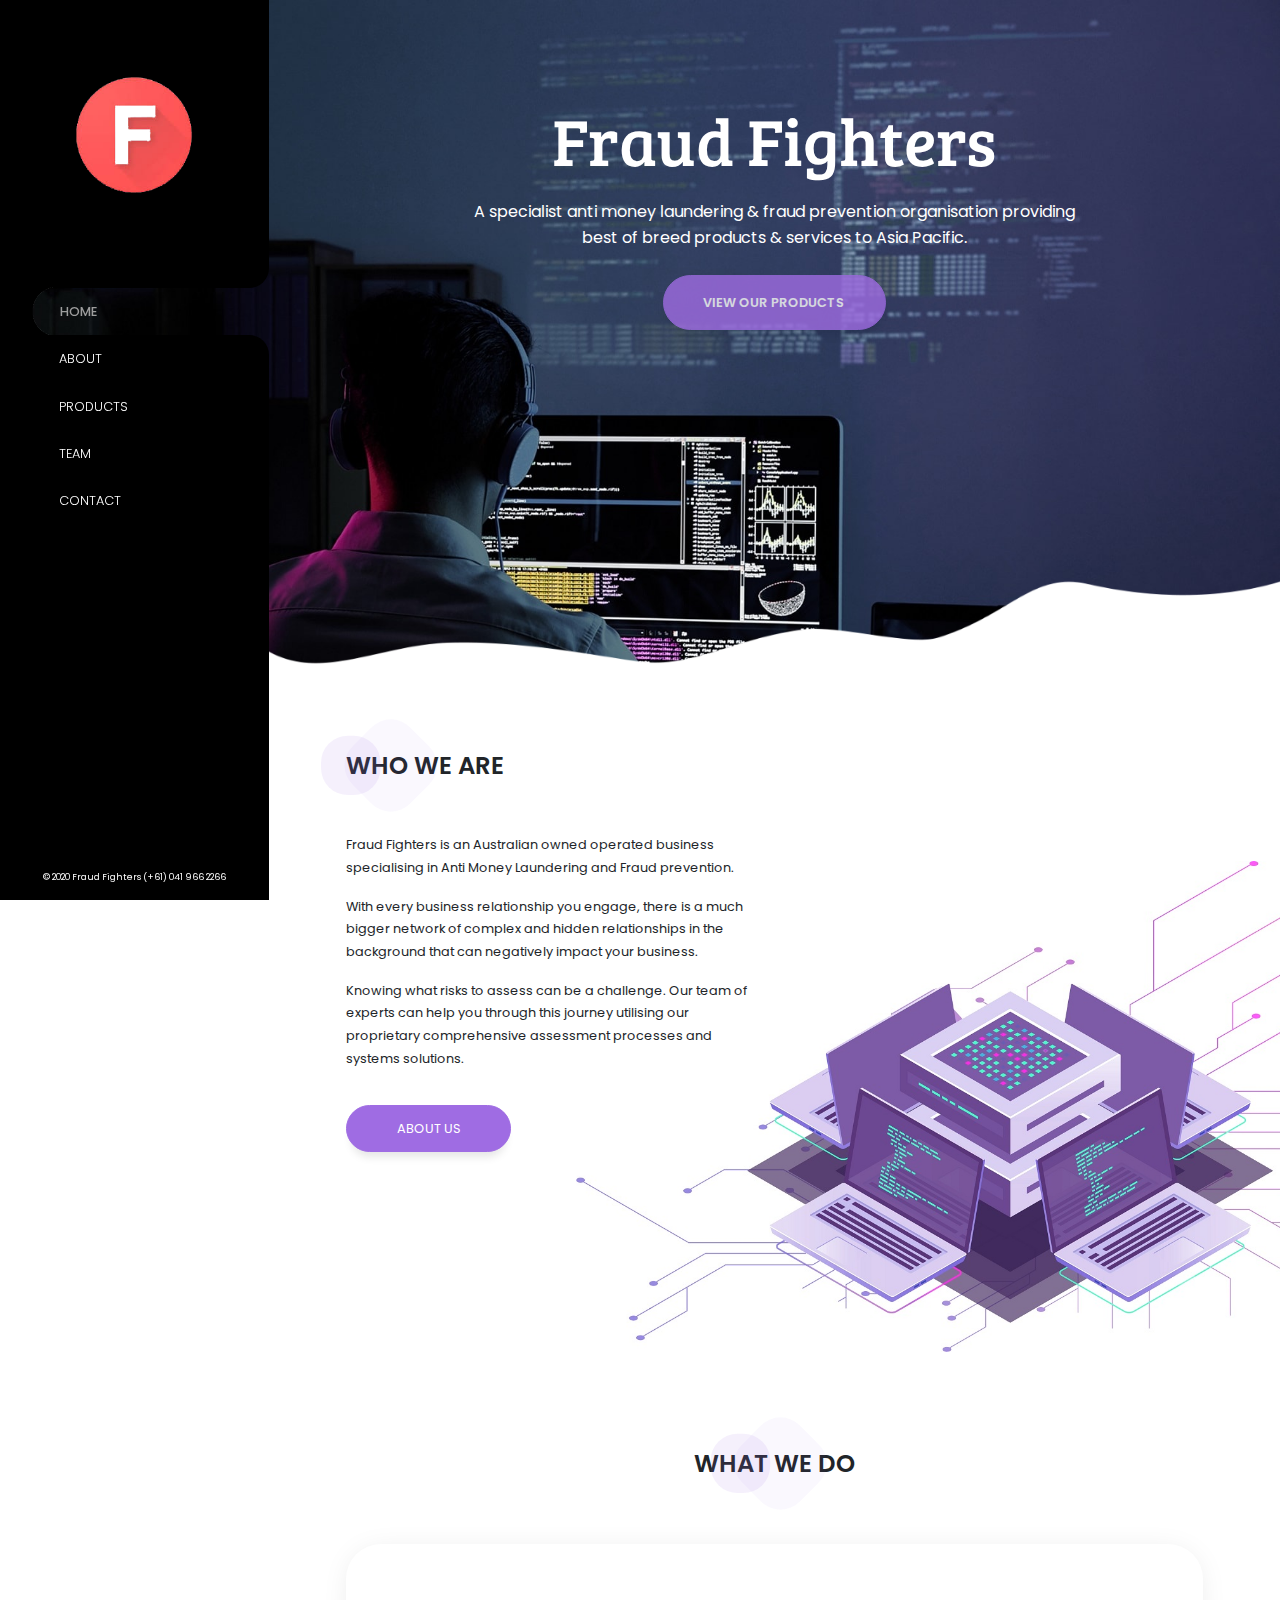
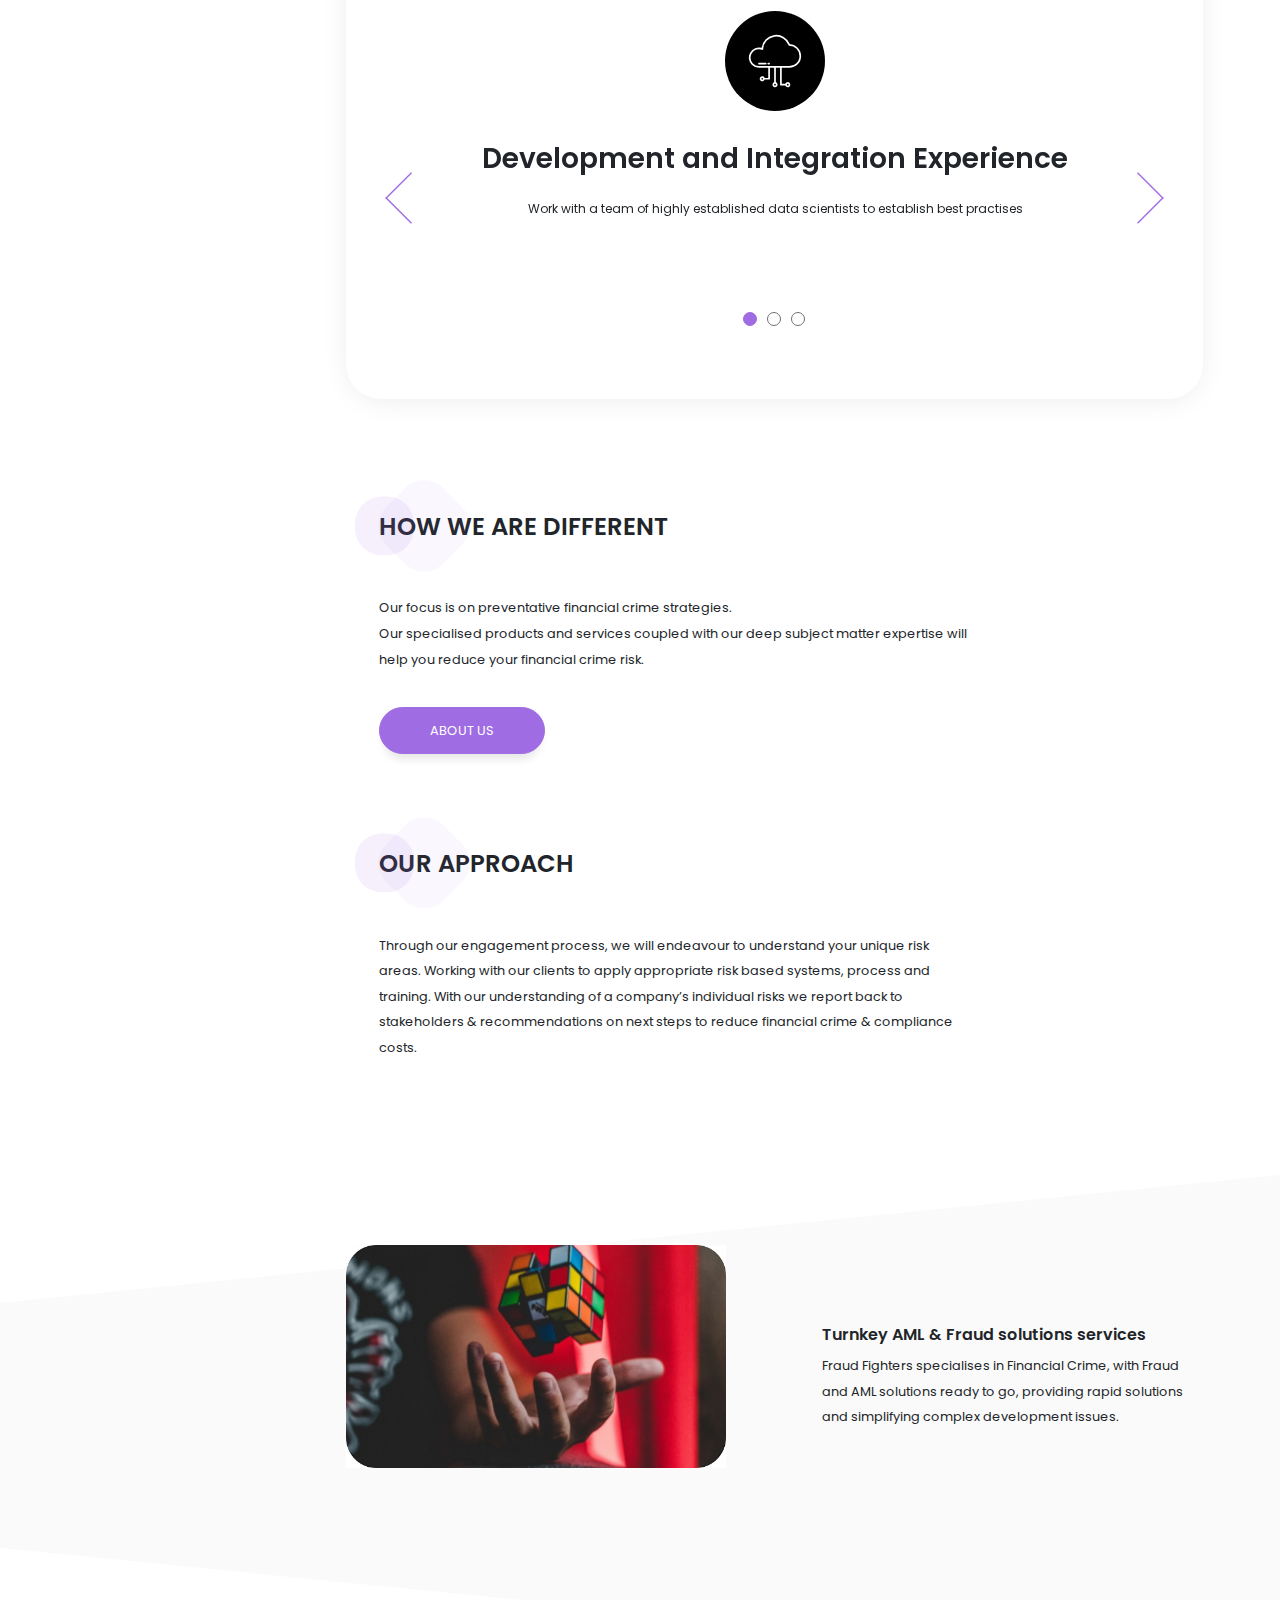
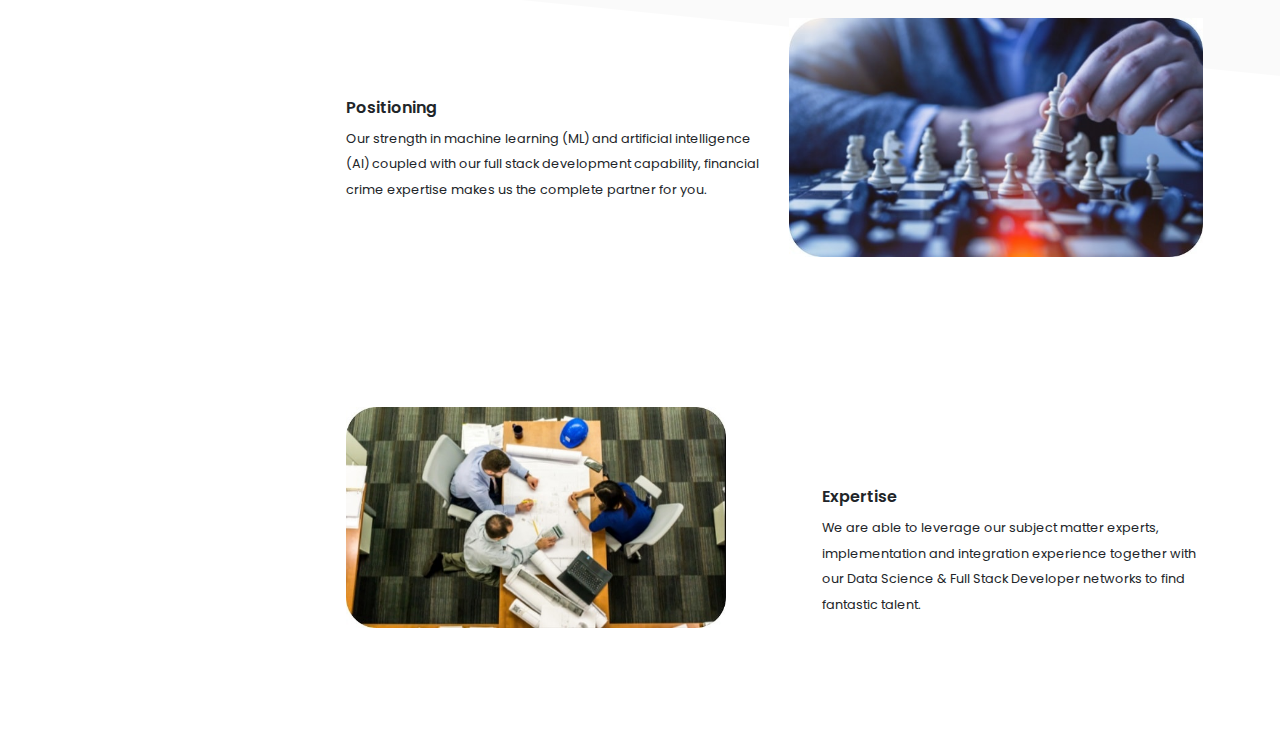
==== index.html @ a53967b6 "first commit" ====
<!DOCTYPE html>
<html lang="en">
  <head>
    <meta charset="UTF-8" />
    <meta name="viewport" content="width=device-width, initial-scale=1.0" />
    <meta http-equiv="X-UA-Compatible" content="ie=edge" />
    <title>
      Fraud Fighters | A specialist anti money laundering & fraud prevention
      organisation
    </title>
    <link
      rel="apple-touch-icon"
      sizes="57x57"
      href="assets/apple-icon-57x57.png"
    />
    <link
      rel="apple-touch-icon"
      sizes="60x60"
      href="assets/apple-icon-60x60.png"
    />
    <link
      rel="apple-touch-icon"
      sizes="72x72"
      href="assets/apple-icon-72x72.png"
    />
    <link
      rel="apple-touch-icon"
      sizes="76x76"
      href="assets/apple-icon-76x76.png"
    />
    <link
      rel="apple-touch-icon"
      sizes="114x114"
      href="assets/apple-icon-114x114.png"
    />
    <link
      rel="apple-touch-icon"
      sizes="120x120"
      href="assets/apple-icon-120x120.png"
    />
    <link
      rel="apple-touch-icon"
      sizes="144x144"
      href="assets/apple-icon-144x144.png"
    />
    <link
      rel="apple-touch-icon"
      sizes="152x152"
      href="assets/apple-icon-152x152.png"
    />
    <link
      rel="apple-touch-icon"
      sizes="180x180"
      href="assets/apple-icon-180x180.png"
    />
    <link
      rel="icon"
      type="image/png"
      sizes="192x192"
      href="assets/android-icon-192x192.png"
    />
    <link
      rel="icon"
      type="image/png"
      sizes="32x32"
      href="assets/favicon-32x32.png"
    />
    <link
      rel="icon"
      type="image/png"
      sizes="96x96"
      href="assets/favicon-96x96.png"
    />
    <link
      rel="icon"
      type="image/png"
      sizes="16x16"
      href="assets/favicon-16x16.png"
    />
    <link rel="manifest" href="assets/manifest.json" />
    <meta name="msapplication-TileColor" content="#000000" />
    <meta name="msapplication-TileImage" content="/ms-icon-144x144.png" />
    <meta name="theme-color" content="#000000" />
    <link rel="stylesheet" href="css/bootstrap.min.css" />
    <link rel="stylesheet" href="owl/assets/owl.carousel.min.css" />
    <link rel="stylesheet" href="css/main.css" />
  </head>
  <body class="home-page-body">
    <aside>
      <div class="sidebar">
        <button class="burger">
          <img src="assets/menu.svg" alt="" />
        </button>
        <div class="logo">
          <a href="/">
            <img src="assets/fraudfighters.png" alt="" />
          </a>
        </div>
        <div class="clearfix"></div>
        <nav>
          <ul>
            <li class="active"><a href="index.html">Home</a></li>
            <li class="after"><a href="about.html">About</a></li>
            <li><a href="products.html">Products</a></li>
            <li><a href="team.html">Team</a></li>
            <li><a href="contact.html">Contact</a></li>
          </ul>
        </nav>
        <div class="copyright">
          <p>© 2020 Fraud Fighters (+61) 041 966 2266</p>
        </div>
      </div>
    </aside>
    <section class="main">
      <section class="home-section1 bottom-background">
        <div class="path-container">
          <h1 class="title">Fraud Fighters</h1>
          <p class="description">
            A specialist anti money laundering & fraud prevention organisation
            providing <br />
            best of breed products & services to Asia Pacific.
          </p>
          <a href="products.html" class="btn btn-primary">view our products</a>
        </div>
      </section>

      <section class="home-section2">
        <div class="path-container">
          <div class="row">
            <div class="col-md-6">
              <h3 class="title-type1 title-type1-left">Who We Are</h3>
              <div class="content">
                <p>
                  Fraud Fighters is an Australian owned operated business
                  specialising in Anti Money Laundering and Fraud prevention.
                </p>
                <p>
                  With every business relationship you engage, there is a much
                   bigger network of complex and hidden relationships in the
                   background that can negatively impact your business.
                </p>
                <p>
                  Knowing what risks to assess can be a challenge.  Our team
                   of experts can help you through this journey utilising our
                    proprietary comprehensive assessment processes and systems
                     solutions.
                </p>

              </div>
              <a href="about.html" class="btn btn-primary">About Us</a>
            </div>
          </div>
          <img src="assets/Image 1@2x.jpg" class="section-image" alt="" />
        </div>
      </section>

      <section class="home-section3">
        <div class="path-container">
          <h3 class="title-type1 title-type1-center">What we do</h3>
          <div class="content">
            <div class="owl-carousel">
              <div>
                <div class="item-img">
                  <img src="assets/cloud-computing.svg" alt="" />
                </div>
                <h5 class="item-title">
                  Development and Integration Experience
                </h5>
                <p class="item-desc">
                  Work with a team of highly established data scientists to
                  establish best practises
                </p>
              </div>
              <div>
                <div class="item-img">
                  <img src="assets/Consult-Talk.svg" alt="" />
                </div>
                <h5 class="item-title">Work with Experts</h5>
                <p class="item-desc">
                  We build reusable solutions with our modular development
                  approach
                </p>
              </div>
              <div>
                <div class="item-img">
                  <img src="assets/setup.svg" alt="" />
                </div>
                <h5 class="item-title">Managed Services</h5>
                <p class="item-desc">
                  We deliver financial crime systems with evolving Artificial
                  Intelligence endpoints and maintain our Machine Learning
                  solutions
                </p>
              </div>
            </div>
          </div>
        </div>
      </section>

      <section class="home-section4">
        <div class="path-container">
          <h3 class="title-type1">how we are different</h3>
          <div class="content col-md-9 px-0">
            <p class="mb-0">
              Our focus is on preventative financial crime strategies.
            </p>

            <p>
              Our specialised products and services coupled with our deep
              subject matter expertise will help you reduce your financial crime
              risk.
            </p>
            <a href="about.html" class="btn btn-primary">About Us</a>

            <h3 class="title-type1 mt-5">Our approach</h3>

            <p>
              Through our engagement process, we will endeavour to understand
              your unique risk areas. Working with our clients to apply
              appropriate risk based systems, process and training. With our
              understanding of a company’s individual risks we report back to
              stakeholders & recommendations on next steps to reduce financial
              crime & compliance costs.
            </p>
          </div>
        </div>
      </section>

      <section class="home-section5">
        <div class="item item-bg-gray-light">
          <svg
            class="top"
            xmlns="http://www.w3.org/2000/svg"
            viewBox="0 0 100 100"
            preserveAspectRatio="none"
          >
            <polygon fill="white" points="0,100 100,0 -100,-100"></polygon>
          </svg>
          <div class="path-container">
            <div class="row mx-lg-n5">
              <div class="col-sm-6 px-lg-5">
                <img class="item-img" src="assets/Image 2@2x.jpg" alt="" />
              </div>
              <div class="col-sm-6 px-lg-5">
                <h4 class="item-title">
                  Turnkey AML & Fraud solutions services
                </h4>
                <div class="item-desc">
                  <p>
                    Fraud Fighters specialises in Financial Crime, with Fraud and
                    AML solutions ready to go, providing rapid solutions and
                    simplifying complex development issues.
                  </p>
                </div>
              </div>
            </div>
          </div>
        </div>
        <div class="item">
          <svg
            class="top"
            xmlns="http://www.w3.org/2000/svg"
            viewBox="0 0 100 100"
            preserveAspectRatio="none"
          >
            <polygon
              fill="000000"
              fill-opacity="0.02"
              points="0,0 100,0 100,100"
            ></polygon>
          </svg>
          <div class="path-container">
            <div class="row">
              <div class="col-sm-6">
                <h4 class="item-title">Positioning</h4>
                <div class="item-desc">
                  <p>
                    Our strength in machine learning (ML) and artificial
                    intelligence (AI) coupled with our full stack development
                    capability, financial crime expertise makes us the complete
                    partner for you.
                  </p>
                </div>
              </div>
              <div class="col-sm-6">
                <img class="item-img" src="assets/Image 3@2x.jpg" alt="" />
              </div>
            </div>
          </div>
        </div>
        <div class="item">
          <div class="path-container">
            <div class="row mx-lg-n5">
              <div class="col-sm-6 px-lg-5">
                <img class="item-img" src="assets/Image 4@2x.jpg" alt="" />
              </div>
              <div class="col-sm-6 px-lg-5">
                <h4 class="item-title">Expertise</h4>
                <div class="item-desc">
                  <p>
                    We are able to leverage our subject matter experts,
                    implementation and integration experience together with our
                    Data Science & Full Stack Developer networks to find
                    fantastic talent.
                  </p>
                </div>
              </div>
            </div>
          </div>
        </div>
      </section>
    </section>

    <script src="js/jquery-3.4.1.min.js"></script>
    <script src="js/bootstrap.min.js"></script>
    <script src="owl/owl.carousel.min.js"></script>
    <script src="js/main.js"></script>
    <script>
      $(document).ready(function() {
        $(".owl-carousel").owlCarousel({
          loop: true,
          margin: 10,
          responsiveClass: true,
          items: 1,
          nav: true,
          dots: true
        });
      });
    </script>
  </body>
</html>
---- css/main.css ----
@import url("https://fonts.googleapis.com/css?family=Bree+Serif|Poppins:300,400,500,600,700&display=swap");
.btn {
  padding: 0.75rem 2.2rem;
  font-size: 1rem;
  line-height: 1.5;
  border-radius: 100rem;
  text-transform: uppercase;
  -webkit-box-shadow: 0 10px 8px -5px rgba(0, 0, 0, 0.1);
          box-shadow: 0 10px 8px -5px rgba(0, 0, 0, 0.1);
}

.btn-primary {
  color: #fff;
  background-color: #9F6CE3;
  border-color: #9F6CE3;
  font-weight: 600;
}

.btn-primary:hover {
  color: #fff;
  background-color: #8745E0;
  border-color: #8745E0;
}

.btn-primary.focus, .btn-primary:focus {
  color: #fff;
  background-color: #8745E0;
  border-color: #8745E0;
  -webkit-box-shadow: 0 0 0 0.2rem rgba(182, 144, 231, 0.5);
          box-shadow: 0 0 0 0.2rem rgba(182, 144, 231, 0.5);
}

.btn-primary:not(:disabled):not(.disabled).active, .btn-primary:not(:disabled):not(.disabled):active, .show > .btn-primary.dropdown-toggle {
  color: #fff;
  background-color: #8745E0;
  border-color: #8745E0;
}

.btn-primary:not(:disabled):not(.disabled).active:focus, .btn-primary:not(:disabled):not(.disabled):active:focus, .show > .btn-primary.dropdown-toggle:focus {
  -webkit-box-shadow: 0 0 0 0.2rem rgba(182, 144, 231, 0.5);
          box-shadow: 0 0 0 0.2rem rgba(182, 144, 231, 0.5);
}

.owl-carousel .owl-dots {
  width: 100%;
  text-align: center;
}

.owl-carousel .owl-dots .owl-dot {
  border: 1px solid #707070;
  border-radius: 100px;
  width: 14px;
  height: 14px;
  margin: 5px;
}

.owl-carousel .owl-dots .owl-dot.active {
  border-color: #9F6CE3;
  background: #9F6CE3;
}

.owl-carousel .owl-nav .owl-prev span,
.owl-carousel .owl-nav .owl-next span {
  font-size: 0px !important;
  position: absolute;
  top: 50%;
  -webkit-transform: translateY(-50%);
          transform: translateY(-50%);
  border: solid #9F6CE3;
  border-width: 0 2px 2px 0;
  display: inline-block;
  padding: 25px;
}

.owl-carousel .owl-nav .owl-prev span {
  left: 0;
  transform: rotate(135deg);
  -webkit-transform: rotate(135deg);
}

.owl-carousel .owl-nav .owl-next span {
  right: 0;
  transform: rotate(-45deg);
  -webkit-transform: rotate(-45deg);
}

body {
  font-family: "Poppins", sans-serif;
}

.sidebar {
  overflow: hidden;
  width: 404px;
  position: fixed;
  left: 0;
  top: 0;
  bottom: 0;
  height: 100%;
  z-index: 555555555;
}

.sidebar .burger {
  display: none;
}

.sidebar .logo {
  position: relative;
}

.sidebar .logo:before {
  content: " ";
  background: #000;
  position: absolute;
  left: 0;
  right: 0;
  top: -8.5vh;
  bottom: -10vh;
  z-index: -1;
}

.sidebar .logo a {
  width: 14vh;
  margin: 8vh auto 10vh;
  display: block;
}

.sidebar .logo a img {
  width: 100%;
  height: auto;
}

.sidebar nav {
  position: relative;
}

.sidebar nav:after {
  content: " ";
  background: #000;
  left: 0;
  right: 0;
  position: absolute;
  bottom: -50vh;
  height: 50vh;
}

.sidebar nav ul {
  list-style: none;
  margin: 0;
  padding: 0;
}

.sidebar nav ul li {
  position: relative;
  background: #000;
}

.sidebar nav ul li.active {
  background: transparent;
  right: -1px;
}

.sidebar nav ul li.active:before {
  content: " ";
  background: url(../assets/Untitled-1@2x.png) no-repeat;
  position: absolute;
  left: -2px;
  top: -1px;
  bottom: -1px;
  width: 20%;
  background-size: cover;
}

.sidebar nav ul li.active a {
  color: #000;
  font-weight: 500;
  font-weight: 500;
}

.sidebar nav ul li.active a:before {
  position: absolute;
  right: -20px;
  top: -30px;
  width: 50px;
  height: 50px;
  background: transparent;
  border-bottom-right-radius: 40px;
  border-bottom: 20px solid white;
  border-right: 21px solid white;
}

.sidebar nav ul li.active a:after {
  position: absolute;
  right: -20px;
  bottom: -30px;
  width: 50px;
  height: 50px;
  background: transparent;
  border-top-right-radius: 40px;
  border-top: 20px solid white;
  border-right: 21px solid white;
}

.sidebar nav ul li a {
  color: #fff;
  font-size: 20px;
  font-weight: 300;
  text-transform: uppercase;
  padding: 22px 0;
  display: block;
  text-decoration: none !important;
  padding-left: 90px;
}

.sidebar .copyright {
  font-size: 14px;
  color: #fff;
  text-align: center;
  position: absolute;
  left: 0;
  right: 0;
  bottom: 0;
  padding: 0px 20px;
}

.main {
  width: 100%;
  padding-left: 404px;
  float: right;
}

.home-page-body .path-container {
  padding-left: 519px;
}

.path-container {
  width: 100%;
  padding: 0 115px;
}

.bottom-background {
  position: relative;
}

.bottom-background:after {
  position: absolute;
  bottom: -1px;
  left: 0;
  width: 100%;
  height: 13vw;
  background: url("../assets/bottom-background.png") no-repeat top center;
  background-size: cover;
  content: " ";
}

.title-type1 {
  padding: 70px 0 70px 0;
  font-size: 38px;
  font-weight: 600 !important;
  text-transform: uppercase;
  font-weight: normal;
  position: relative;
}

.title-type1:before {
  position: absolute;
  left: -38px;
  top: 0;
  background: url("../assets/Group 495.svg") left center no-repeat;
  background-size: contain;
  height: 100%;
  width: 190px;
  content: " ";
}

.title-type1.title-type1-center {
  text-align: center;
}

.title-type1.title-type1-center:before {
  left: 50%;
  -webkit-transform: translateX(-50%);
          transform: translateX(-50%);
}

.home-section1 {
  padding-top: 100px;
  text-align: center;
  color: #fff;
  background: url("../assets/Image 7@2x.jpg") no-repeat;
  background-size: cover;
  height: 55vw;
}

.home-section1:after {
  bottom: -1px;
}

.home-section1 .title {
  font-size: 110px;
  font-weight: normal;
  font-family: "Bree Serif", serif;
  margin-bottom: 30px;
}

.home-section1 .description {
  font-size: 24px;
  line-height: 40px;
  margin-bottom: 25px;
}

.home-section1 .btn {
  padding: 25px 60px;
  font-size: 20px;
  opacity: 0.8;
}

.home-section2 {
  position: relative;
  padding-bottom: 300px;
}

.home-section2 .section-image {
  position: absolute;
  bottom: 0;
  right: 0;
  max-width: 55%;
  z-index: -1;
}

.home-section2 .content {
  font-size: 20px;
  line-height: 34px;
}

.home-section2 .btn-primary {
  font-size: 20px;
  padding: 20px 75px;
  font-weight: normal;
  margin-top: 30px;
}

.home-section3 {
  padding-top: 50px;
}

.home-section3 .title-type1 {
  margin-bottom: 20px;
}

.home-section3 .content {
  background: #fff;
  padding: 100px 60px;
  -webkit-box-shadow: 0 3px 30px -6px rgba(0, 0, 0, 0.1);
          box-shadow: 0 3px 30px -6px rgba(0, 0, 0, 0.1);
  border-radius: 35px;
}

.home-section3 .content .owl-carousel {
  padding: 0 130px;
}

.home-section3 .content .owl-carousel .owl-item {
  text-align: center;
}

.home-section3 .content .owl-carousel .owl-item .item-img {
  width: 150px;
  height: 150px;
  background: #000;
  padding: 35px;
  border-radius: 300px;
  display: inline-block;
  margin-bottom: 40px;
}

.home-section3 .content .owl-carousel .owl-item .item-img img {
  max-width: 100%;
}

.home-section3 .content .owl-carousel .owl-item .item-title {
  font-weight: normal;
  font-size: 28px;
  margin-bottom: 20px;
  font-weight: 600;
}

.home-section3 .content .owl-carousel .owl-item .item-desc {
  font-size: 18px;
  line-height: 38px;
}

.home-section3 .content .owl-carousel .owl-dots {
  margin-top: 20px;
}

.home-section4 {
  padding: 100px 0 50px;
}

.home-section4 .btn-primary {
  font-size: 20px;
  padding: 20px 75px;
  font-weight: normal;
  margin-top: 30px;
}

.home-section4 .content p {
  font-size: 20px;
  line-height: 38px;
}

.home-section5 {
  padding: 100px 0;
}

.home-section5 .item {
  padding: 150px 0 0;
  position: relative;
}

.home-section5 .item .item-img {
  max-width: 100%;
  top: -80px;
  position: relative;
}

.home-section5 .item .item-title {
  margin-bottom: 15px;
  font-size: 24px;
  font-weight: 600;
}

.home-section5 .item .item-desc {
  font-size: 20px;
  line-height: 37px;
}

.home-section5 .item.item-bg-gray-light {
  background: rgba(0, 0, 0, 0.02);
}

.home-section5 .item svg.top {
  position: absolute;
  top: 0;
  width: 100%;
  height: 10vw;
  /* set height to pixels if you want angle to change with screen width */
}

.main.products-page {
  background: #f5f5f5;
  min-height: 100vh;
  padding-top: 70px;
  padding-bottom: 70px;
}

.main.products-page h1 {
  font-size: 80px;
  font-weight: bold;
  text-transform: uppercase;
  margin-bottom: 30px;
}

.main.products-page .products-desc {
  font-size: 20px;
}

.main.products-page .products-list {
  margin-top: 50px;
}

.main.products-page .products-list .product-list-item {
  margin-bottom: 30px;
  padding: 70px 30px 50px;
  background: #fff;
  border-radius: 20px;
  -webkit-box-shadow: 0px 71px 67px rgba(159, 108, 227, 0.04);
          box-shadow: 0px 71px 67px rgba(159, 108, 227, 0.04);
}

.main.products-page .products-list .product-list-item img {
  height: 140px;
  width: auto;
}

.main.products-page .products-list .product-list-item h3 {
  margin-top: 80px;
  font-size: 26px;
  font-weight: bold;
  margin-bottom: 30px;
}

.main.products-page .products-list .product-list-item p {
  font-size: 16px;
  margin-bottom: 0;
}

.main.products-page .products-list .product-list-item .product-link {
  text-decoration: none !important;
  /* Permalink - use to edit and share this gradient: https://colorzilla.com/gradient-editor/#9f6ce3+0,b28be6+100 */
  background: #9f6ce3;
  /* Old browsers */
  /* FF3.6-15 */
  /* Chrome10-25,Safari5.1-6 */
  background: linear-gradient(45deg, #9f6ce3 0%, #b28be6 100%);
  /* W3C, IE10+, FF16+, Chrome26+, Opera12+, Safari7+ */
  filter: progid:DXImageTransform.Microsoft.gradient( startColorstr='#9f6ce3', endColorstr='#b28be6',GradientType=1 );
  /* IE6-9 fallback on horizontal gradient */
  border-radius: 50px;
  color: #fff;
  padding: 20px;
  width: 100%;
  display: block;
  -webkit-box-shadow: 0px 13px 40px rgba(0, 0, 0, 0.25);
          box-shadow: 0px 13px 40px rgba(0, 0, 0, 0.25);
  margin-top: 10px;
  text-transform: uppercase;
  font-size: 17px;
  font-weight: 600;
}

.single-product {
  padding-left: 0;
}

.single-product .path-container {
  padding-left: 519px;
}

.single-product .single-product-hero {
  padding-top: 150px;
  background: url("../assets/20752@2x.jpg") no-repeat;
  background-size: cover;
  min-height: 50vw;
  position: relative;
}

.single-product .single-product-hero:after {
  position: absolute;
  bottom: -1px;
  left: 0;
  width: 100%;
  height: 13vw;
  background: url("../assets/bottom-background.png") no-repeat top center;
  background-size: cover;
  content: " ";
}

.single-product h1 {
  font-size: 45px;
  margin-bottom: 50px;
  font-weight: bold;
}

.single-product h1 span a {
  color: #858585;
  font-weight: 300;
  text-decoration: none;
}

.single-product h1 em {
  font-style: normal;
  color: #9f6ce3;
  font-weight: 500;
}

.single-product .product-desc {
  font-size: 22px;
  line-height: 40px;
}

.single-product .dl-catalog {
  padding: 25px 75px;
  margin-top: 40px;
  font-size: 22px;
  letter-spacing: 1px;
  opacity: 0.8;
}

.single-product .dl-catalog img {
  margin-right: 10px;
}

.product-key-features {
  padding-top: 60px;
  padding-bottom: 40px;
}

.product-key-features .key-item {
  padding-bottom: 45px;
}

.product-key-features .key-item .key-icon {
  margin: 0 auto 15px;
  width: 150px;
  height: 150px;
  border: 1px solid #9f6ce3;
  border-radius: 50%;
  display: -webkit-box;
  display: -ms-flexbox;
  display: flex;
  -webkit-box-align: center;
      -ms-flex-align: center;
          align-items: center;
  -webkit-box-pack: center;
      -ms-flex-pack: center;
          justify-content: center;
}

.product-key-features .key-item .key-icon img {
  height: 70px;
  width: auto;
}

.product-key-features .key-item h4 {
  font-size: 20px;
  font-weight: 500;
  line-height: 30px;
}

.product-key-features .key-item p {
  font-size: 16px;
  font-weight: 300;
}

.achievements {
  background: #000;
  padding: 150px 0;
  color: #fff;
}

.achievements .achievement-item .achievement-img img {
  height: 70px;
  width: auto;
  margin-bottom: 15px;
}

.achievements .achievement-item h3 {
  font-size: 50px;
  font-weight: bold;
}

.achievements .achievement-item h3 span {
  font-size: 30px;
  font-weight: 400;
}

.achievements .achievement-item p {
  font-size: 22px;
  line-height: 30px;
}

.top-features {
  padding-top: 100px;
}

.top-features .top-features-subsec {
  margin-bottom: 100px;
}

.top-features .top-features-subsec .title-type1 {
  text-transform: none !important;
}

.top-features .top-features-subsec h4 {
  font-size: 24px;
  color: #9F6CE3;
  line-height: 35px;
}

.top-features .top-features-subsec .subsec-desc {
  font-size: 20px;
  line-height: 30px;
}

.main.who-we-are-page {
  min-height: 100vh;
  padding-top: 130px;
  padding-bottom: 70px;
  color: #fff;
  /* Permalink - use to edit and share this gradient: https://colorzilla.com/gradient-editor/#7600e6+0,38006e+100 */
  background: #7600e6;
  /* Old browsers */
  /* FF3.6-15 */
  /* Chrome10-25,Safari5.1-6 */
  background: linear-gradient(45deg, #7600e6 0%, #38006e 100%);
  /* W3C, IE10+, FF16+, Chrome26+, Opera12+, Safari7+ */
  filter: progid:DXImageTransform.Microsoft.gradient( startColorstr='#7600e6', endColorstr='#38006e',GradientType=1 );
  /* IE6-9 fallback on horizontal gradient */
}

.main.who-we-are-page h1 {
  font-size: 80px;
  font-weight: bold;
  text-transform: uppercase;
  margin-bottom: 50px;
  color: #fff;
}

.main.who-we-are-page p {
  font-size: 24px;
  line-height: 40px;
  font-weight: 400;
}

.main.who-we-are-page .who-we-are-img {
  position: relative;
  top: -50px;
}

.main.who-we-are-page .team-members {
  margin-bottom: 150px;
}

.main.who-we-are-page .team-members .member {
  height: 100%;
  margin-bottom: 30px;
  border-radius: 20px;
  background: rgba(0, 0, 0, 0.1);
  -webkit-transition: all 300ms;
  transition: all 300ms;
  padding: 30px 10px;
}

.main.who-we-are-page .team-members .member:hover {
  background: rgba(0, 0, 0, 0.2);
  -webkit-transform: scale(1.05);
          transform: scale(1.05);
  -webkit-box-shadow: 0px 20px 50px rgba(255, 255, 255, 0.2);
          box-shadow: 0px 20px 50px rgba(255, 255, 255, 0.2);
}

.main.who-we-are-page .team-members .member .member-avatar {
  width: 100px;
  height: 100px;
  border-radius: 50%;
  overflow: hidden;
  position: relative;
  margin: 20px auto;
}

.main.who-we-are-page .team-members .member .member-avatar img {
  width: 100%;
}

.main.who-we-are-page .team-members .member h3 {
  font-weight: 400;
  font-size: 20px;
}

.main.who-we-are-page .team-members .member h6 {
  font-weight: 300;
  font-size: 14px;
  text-transform: uppercase;
}

.main.contact-page {
  min-height: 100vh;
  padding-top: 130px;
  padding-bottom: 70px;
  color: #fff;
}

.main.contact-page:before {
  content: " ";
  background: url(../assets/592-min.jpg) no-repeat;
  position: fixed;
  right: 0;
  bottom: 0;
  top: 0;
  height: 100%;
  background-size: cover;
  width: 100%;
  z-index: -1;
  background-position: top right;
}

.main.contact-page h1 {
  color: #000;
  font-size: 60px;
  font-weight: bold;
  margin-bottom: 50px;
}

.main.contact-page .form-control {
  padding: 20px 30px;
  height: auto;
  border-radius: 10px;
  font-size: 18px;
}

.main.contact-page .btn-primary {
  padding: 20px 60px;
  font-size: 20px;
  font-weight: 600;
  margin-top: 20px;
}

.about {
  padding-top: 100px;
}

.about h1 {
  font-size: 80px;
  font-weight: bold;
  text-transform: uppercase;
  margin-bottom: 30px;
}

.about .about-desc {
  font-size: 20px;
}

.about .hero-sub-heading {
  font-weight: 600;
  font-size: 30px;
  margin-top: 50px;
}

.about .hero-sub-desc {
  font-size: 22px;
}

.about .hero-img {
  position: relative;
  top: -40px;
}

.about .about-sec2 {
  padding-bottom: 200px;
}

.about .about-sec2 .sec-right-img {
  position: absolute;
  right: 6vw;
  width: 36%;
}

.about .about-sec2 .about-sec2-subsec {
  margin-top: 140px;
}

.about .about-sec2 .about-sec2-subsec p {
  font-size: 20px;
  line-height: 37px;
}

@media (min-width: 768px) and (max-width: 1919px) {
  .sidebar {
    width: 21vw;
  }
  .sidebar nav ul li a {
    font-size: 1vw;
    font-weight: 300;
    padding: 1.1vw 0;
    padding-left: 4.6vw;
  }
  .path-container {
    padding: 0 6vw;
  }
  .home-section1 .title {
    font-size: 5.2vw;
    margin-bottom: 1.5vw;
  }
  .home-section1 .description {
    font-size: 1.25vw;
    line-height: 2vw;
  }
  .home-section1 .btn {
    padding: 1.3vw 3.1vw;
    font-size: 1vw;
  }
  .title-type1:before {
    left: -1.9vw;
    width: 9.9vw;
  }
  .title-type1 {
    padding: 3.64vw 0 3.64vw 0;
    font-size: 1.9vw;
  }
  .home-section2 .content {
    font-size: 1vw;
    line-height: 1.77vw;
  }
  .home-section2 {
    padding-bottom: 15.62vw;
  }
  .home-section2 .btn-primary {
    font-size: 1vw;
    padding: 1vw 3.9vw;
    margin-top: 1.5vw;
  }
  .home-section3 .content .owl-carousel .owl-item .item-img {
    width: 7.81vw;
    height: 7.81vw;
    padding: 1.8vw;
    margin-bottom: 1.9vw;
  }
  .home-section3 .content .owl-carousel {
    padding: 0 6.77vw;
  }
  .home-section3 .content {
    padding: 5.2vw 3.1vw;
  }
  .home-section3 .content .owl-carousel .owl-item .item-desc {
    font-size: 0.94vw;
    line-height: 2vw;
  }
  .home-section4 {
    padding: 5.2vw 2.6vw;
  }
  .home-section4 .content p {
    font-size: 1vw;
    line-height: 2vw;
  }
  .home-section4 .btn-primary {
    font-size: 1vw;
    padding: 1vw 3.9vw;
    margin-top: 1.5vw;
  }
  .home-section5 {
    padding: 2.5vw 0;
  }
  .home-section5 .item .item-title {
    margin-bottom: 0.7vw;
    font-size: 1.25vw;
  }
  .home-section5 .item .item-desc {
    font-size: 1vw;
    line-height: 2vw;
  }
  .sidebar .copyright {
    font-size: 0.7vw;
  }
  .bottom-background:after {
    height: 13.02vw;
  }
  .owl-carousel .owl-nav .owl-next span {
    -webkit-transform: scale(0.7) rotate(-45deg);
            transform: scale(0.7) rotate(-45deg);
  }
  .owl-carousel .owl-nav .owl-prev span {
    -webkit-transform: scale(0.7) rotate(135deg);
            transform: scale(0.7) rotate(135deg);
  }
  .main.products-page {
    min-height: 100vh;
    padding-top: 3.65vw;
    padding-bottom: 3.65vw;
  }
  .main.products-page h1 {
    font-size: 4.16vw;
    margin-bottom: 1.56vw;
  }
  .main.products-page .products-desc {
    font-size: 1vw;
  }
  .main.products-page .products-list {
    margin-top: 2.6vw;
  }
  .main.products-page .products-list .product-list-item {
    margin-bottom: 1.56vw;
    padding: 3.65vw 1.56vw 2.6vw;
  }
  .main.products-page .products-list .product-list-item img {
    height: 7.3vw;
  }
  .main.products-page .products-list .product-list-item h3 {
    margin-top: 4.16vw;
    font-size: 1.35vw;
    margin-bottom: 1.56vw;
  }
  .main.products-page .products-list .product-list-item p {
    font-size: 0.84vw;
  }
  .main.products-page .products-list .product-list-item .product-link {
    padding: 1vw;
    font-size: 0.9vw;
  }
  .main.contact-page h1 {
    font-size: 3.1vw;
    font-weight: bold;
    margin-bottom: 2.6vw;
  }
  .main.contact-page {
    padding-top: 6.77vw;
  }
  .main.who-we-are-page {
    padding-top: 6.7vw;
  }
  .main.who-we-are-page .team-members .member h3 {
    font-size: 1vw;
  }
  .main.who-we-are-page .team-members .member h6 {
    font-size: 0.8vw;
  }
  .main.who-we-are-page .team-members {
    margin-bottom: 7.8vw;
  }
  .main.who-we-are-page h1 {
    font-size: 4.16vw;
    margin-bottom: 4.6vw;
  }
  .main.who-we-are-page p {
    line-height: 2vw;
    font-size: 1.25vw;
  }
  .home-page-body .path-container {
    padding-left: 27vw;
  }
  .main {
    width: 100%;
    padding-left: 21vw;
  }
  .about h1 {
    font-size: 4.16vw;
    margin-bottom: 1.56vw;
  }
  .about {
    padding-top: 5.2vw;
  }
  .about .about-desc {
    font-size: 1vw;
  }
  .about .hero-sub-heading {
    font-size: 1.56vw;
    margin-top: 2.6vw;
  }
  .about .hero-sub-desc {
    font-size: 1.14vw;
  }
  .about .about-sec2 .about-sec2-subsec {
    margin-top: 7.3vw;
  }
  .about .about-sec2 .about-sec2-subsec p {
    font-size: 1vw;
    line-height: 1.9vw;
  }
  .single-product .path-container {
    padding-left: 6vw;
  }
  .single-product h1 {
    font-size: 2.34vw;
    margin-bottom: 2.6vw;
  }
  .single-product .product-desc {
    font-size: 1.14vw;
    line-height: 2vw;
  }
  .single-product .dl-catalog {
    padding: 1.3vw 3.9vw;
    margin-top: 1vw;
    font-size: 1.2vw;
  }
  .single-product .single-product-hero {
    padding-top: 7.8vw;
  }
  .achievements .achievement-item .achievement-img img {
    height: 3vw;
  }
  .achievements .achievement-item h3 {
    font-size: 2.6vw;
  }
  .achievements .achievement-item p {
    font-size: 1.2vw;
    line-height: 1.5vw;
  }
  .achievements {
    padding: 7.8vw 0;
  }
  .top-features {
    padding-top: 5.2vw;
  }
  .single-product .dl-catalog img {
    width: 1.7vw;
  }
  .product-key-features .key-item .key-icon img {
    height: 3.64vw;
  }
  .product-key-features .key-item .key-icon {
    height: 7.8vw;
    width: 7.8vw;
  }
  .product-key-features .key-item h4 {
    font-size: 1vw;
    line-height: 1.4vw;
  }
  .product-key-features .key-item p {
    font-size: 0.8vw;
  }
  .product-key-features {
    padding-top: 3.12vw;
    padding-bottom: 2vw;
  }
  .top-features .top-features-subsec h4 {
    font-size: 1.25vw;
    line-height: 1.8vw;
  }
  .top-features .top-features-subsec .subsec-desc {
    font-size: 1vw;
    line-height: 1.5vw;
  }
}

@media (min-width: 992px) {
  .menu-link-reverse a {
    color: #fff !important;
  }
  .home-page-body .sidebar .logo:before {
    border-bottom-right-radius: 20px;
  }
  .home-page-body .main {
    padding-left: 0;
  }
  .home-page-body .sidebar nav ul li.active a {
    color: #9d9d9d;
  }
  .sidebar nav ul li.before {
    border-bottom-right-radius: 20px;
  }
  .sidebar nav ul li.after {
    border-top-right-radius: 20px;
  }
  .contact-page-body .sidebar nav:after {
    border-top-right-radius: 20px;
  }
}

@media (max-width: 991px) {
  .home-page-body .path-container {
    padding-left: 6vw;
  }
  .main {
    padding-left: 0;
  }
  .main.contact-page:before {
    width: 100%;
  }
  .main.products-page,
  .main.contact-page,
  .main.who-we-are-page {
    padding-top: 130px;
  }
  .sidebar {
    width: 100%;
    bottom: unset;
    height: auto;
    right: 0;
    background: #000;
  }
  .sidebar .sidebar nav:after,
  .sidebar .sidebar .logo:before {
    display: none;
  }
  .sidebar .burger {
    cursor: pointer;
    display: block;
    width: 50px;
    height: 50px;
    background: transparent;
    border: none;
    outline: none;
    float: right;
    padding: 10px;
    margin-top: 10px;
    margin-right: 10px;
  }
  .sidebar .burger img {
    width: 100%;
  }
  .sidebar .logo a {
    margin: 10px 0 10px 20px;
    width: 40px;
    float: left;
  }
  .sidebar nav {
    display: none;
  }
  .sidebar nav ul {
    padding: 20px 0;
  }
  .sidebar nav ul li a {
    padding: 10px 20px;
    font-size: 16px;
  }
  .sidebar nav ul li.active {
    background: #000;
  }
  .sidebar nav ul li.active a {
    color: #fff;
    font-weight: 700;
  }
  .sidebar nav ul li:before {
    display: none !important;
  }
  .sidebar nav ul li a:after,
  .sidebar nav ul li a:before {
    display: none !important;
  }
  .sidebar .copyright {
    display: none;
  }
  .main {
    width: 100%;
    padding-top: 75px;
  }
}

@media (min-width: 768px) and (max-width: 991px) {
  .about {
    padding-top: 130px;
  }
  .about .about-desc,
  .about .hero-sub-desc,
  .about .about-sec2 .about-sec2-subsec p {
    font-size: 1.3vw;
  }
  .product-key-features .key-item h4 {
    font-size: 1.7vw;
    line-height: 2vw;
  }
  .product-key-features .key-item p {
    font-size: 1.3vw;
  }
  .top-features .top-features-subsec h4 {
    font-size: 1.55vw;
    line-height: 2vw;
  }
  .top-features .top-features-subsec .subsec-desc {
    font-size: 1.5vw;
    line-height: 2vw;
  }
}

@media (max-width: 767px) {
  .about {
    padding-top: 150px;
  }
  .about h1 {
    font-size: 10vw;
  }
  .about .about-sec2 .sec-right-img {
    width: 100%;
    right: 0;
    opacity: 0.5;
  }
  .about .about-desc,
  .about .hero-sub-desc {
    font-size: 4.5vw;
  }
  .about .about-sec2 .about-sec2-subsec p {
    font-size: 4.5vw;
    line-height: 7vw;
  }
  .about .hero-img {
    top: 0;
  }
  .single-product h1 {
    font-size: 5vw;
    margin-bottom: 30px;
  }
  .single-product .product-desc {
    font-size: 4vw;
    line-height: 7vw;
  }
  .single-product .dl-catalog {
    padding: 15px;
    margin-top: 20px;
    font-size: 4vw;
    letter-spacing: 1px;
    opacity: 0.8;
  }
  .single-product .dl-catalog img {
    width: 25px;
  }
  .single-product .single-product-hero {
    min-height: 100vh;
  }
  .single-product .single-product-hero {
    padding-top: 90px;
  }
  .single-product .path-container {
    padding-left: 25px;
  }
  .path-container {
    padding: 0 25px;
  }
  .main.contact-page:before {
    opacity: 0.4;
  }
  .main.contact-page h1 {
    font-size: 7vw;
  }
  .home-section1 {
    height: 65vh;
  }
  .home-section1 .title {
    font-size: 10vw;
  }
  .home-section1 .description {
    font-size: 4.5vw;
    line-height: 7vw;
  }
  .home-section1 .description br {
    display: none;
  }
  .home-section1 .btn {
    padding: 20px 40px;
    font-size: 5vw;
  }
  .bottom-background:after {
    height: 13vw;
  }
  .title-type1:before {
    left: 0;
    width: 120px;
  }
  .title-type1 {
    padding: 40px 0 40px 0;
    font-size: 7vw;
  }
  .home-section2 .content {
    font-size: 16px;
    line-height: 24px;
  }
  .home-section2 .btn-primary {
    font-size: 4vw;
    padding: 20px 60px;
  }
  .home-section2 .section-image {
    max-width: 100%;
  }
  .home-section3 .content {
    padding: 20px;
  }
  .home-section3 .content .owl-carousel {
    padding: 10px;
  }
  .home-section3 .content .owl-carousel .owl-item .item-title {
    font-size: 5vw;
  }
  .home-section3 .content .owl-carousel .owl-item .item-desc {
    font-size: 4vw;
    line-height: 6vw;
  }
  .home-section4 .content p {
    font-size: 4vw;
    line-height: 6vw;
  }
  .owl-carousel .owl-nav .owl-next span {
    -webkit-transform: scale(0.5) rotate(-45deg);
            transform: scale(0.5) rotate(-45deg);
    -webkit-transform-origin: right;
            transform-origin: right;
    right: -20px;
  }
  .owl-carousel .owl-nav .owl-prev span {
    -webkit-transform: scale(0.5) rotate(135deg);
            transform: scale(0.5) rotate(135deg);
    -webkit-transform-origin: left;
            transform-origin: left;
    left: -20px;
  }
  .home-section4 .btn-primary {
    font-size: 4vw;
    padding: 20px 60px;
  }
  .home-section5 .item .item-title {
    font-size: 5vw;
  }
  .home-section5 .item .item-desc {
    font-size: 4vw;
    line-height: 6vw;
  }
  .home-section5 .item:nth-child(even) .path-container > .row {
    -webkit-box-orient: vertical;
    -webkit-box-direction: reverse;
        -ms-flex-direction: column-reverse;
            flex-direction: column-reverse;
  }
  .main.products-page h1 {
    font-size: 8vw;
    margin-bottom: 15px;
  }
  .main.products-page .products-desc {
    font-size: 16px;
  }
  .main.products-page .products-list .product-list-item {
    margin-bottom: 30px;
    padding: 30px 30px 30px;
  }
  .main.products-page .products-list > div {
    margin-bottom: 30px;
  }
  .main.products-page .products-list .product-list-item h3 {
    margin-top: 30px;
    font-size: 6vw;
    margin-bottom: 20px;
  }
  .main.products-page .products-list .product-list-item .product-link {
    font-size: 4.5vw;
    padding: 15px;
  }
  .main.who-we-are-page h1 {
    font-size: 9vw;
    margin-bottom: 30px;
  }
  .main.who-we-are-page p {
    font-size: 16px;
    line-height: 24px;
  }
  .main.who-we-are-page .who-we-are-img {
    top: 50px;
  }
  .main.contact-page .form-control {
    font-size: 16px;
    padding: 15px;
  }
}

@media (min-width: 1920px) {
  .home-section2 .section-image {
    max-width: 1050px;
  }
}
/*# sourceMappingURL=main.css.map */
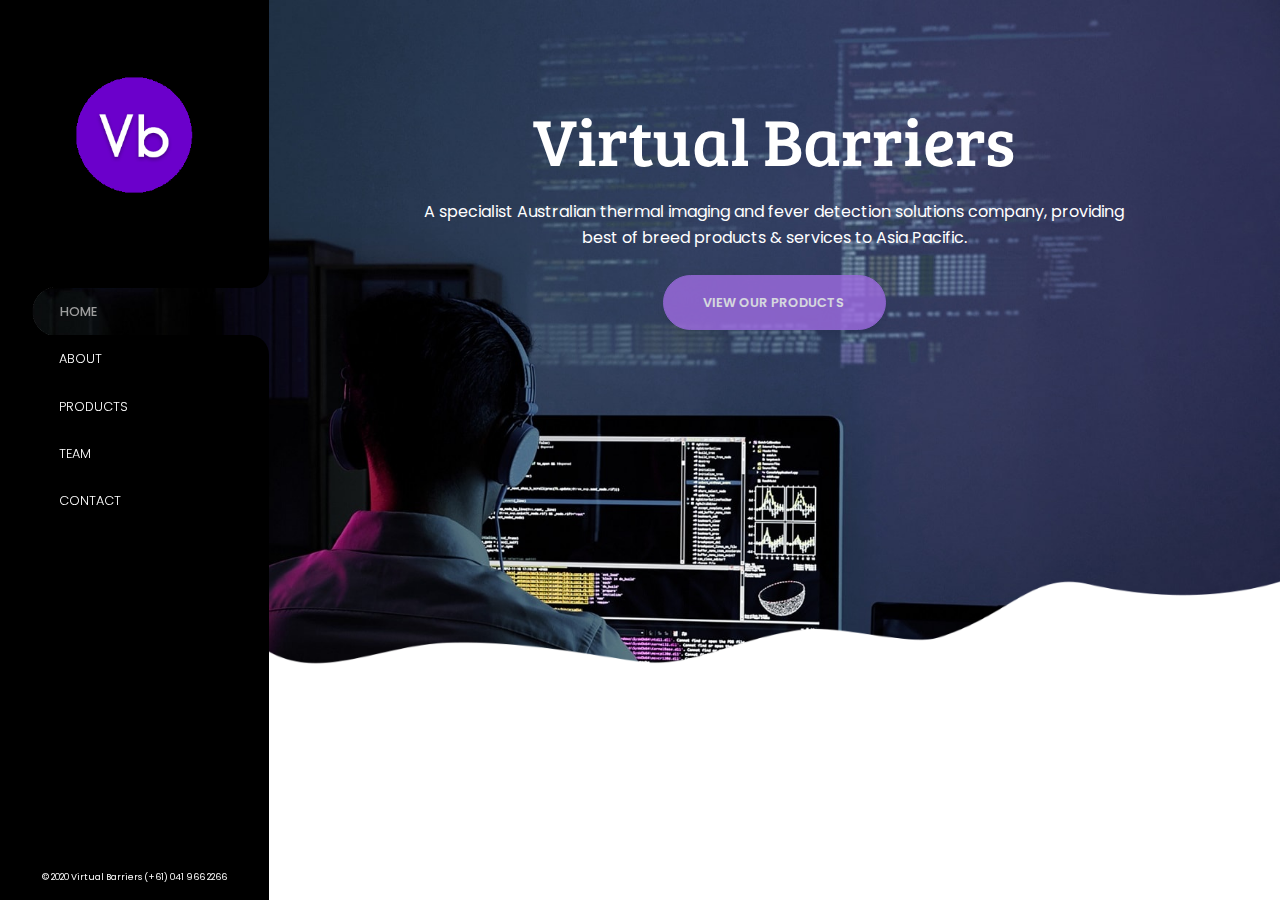
==== commit a13da975: "converted to virtual barriers" ====
--- a/index.html
+++ b/index.html
@@ -5,8 +5,7 @@
     <meta name="viewport" content="width=device-width, initial-scale=1.0" />
     <meta http-equiv="X-UA-Compatible" content="ie=edge" />
     <title>
-      Fraud Fighters | A specialist anti money laundering & fraud prevention
-      organisation
+      Virtual Barriers | A specialist Australian thermal imaging and fever detection solutions company
     </title>
     <link
       rel="apple-touch-icon"
@@ -107,16 +106,16 @@
           </ul>
         </nav>
         <div class="copyright">
-          <p>© 2020 Fraud Fighters (+61) 041 966 2266</p>
+          <p>© 2020 Virtual Barriers (+61) 041 966 2266</p>
         </div>
       </div>
     </aside>
     <section class="main">
       <section class="home-section1 bottom-background">
         <div class="path-container">
-          <h1 class="title">Fraud Fighters</h1>
+          <h1 class="title">Virtual Barriers</h1>
           <p class="description">
-            A specialist anti money laundering & fraud prevention organisation
+            A specialist Australian thermal imaging and fever detection solutions company,
             providing <br />
             best of breed products & services to Asia Pacific.
           </p>
@@ -124,192 +123,10 @@
         </div>
       </section>
 
-      <section class="home-section2">
-        <div class="path-container">
-          <div class="row">
-            <div class="col-md-6">
-              <h3 class="title-type1 title-type1-left">Who We Are</h3>
-              <div class="content">
-                <p>
-                  Fraud Fighters is an Australian owned operated business
-                  specialising in Anti Money Laundering and Fraud prevention.
-                </p>
-                <p>
-                  With every business relationship you engage, there is a much
-                   bigger network of complex and hidden relationships in the
-                   background that can negatively impact your business.
-                </p>
-                <p>
-                  Knowing what risks to assess can be a challenge.  Our team
-                   of experts can help you through this journey utilising our
-                    proprietary comprehensive assessment processes and systems
-                     solutions.
-                </p>
 
-              </div>
-              <a href="about.html" class="btn btn-primary">About Us</a>
-            </div>
-          </div>
-          <img src="assets/Image 1@2x.jpg" class="section-image" alt="" />
-        </div>
-      </section>
 
-      <section class="home-section3">
-        <div class="path-container">
-          <h3 class="title-type1 title-type1-center">What we do</h3>
-          <div class="content">
-            <div class="owl-carousel">
-              <div>
-                <div class="item-img">
-                  <img src="assets/cloud-computing.svg" alt="" />
-                </div>
-                <h5 class="item-title">
-                  Development and Integration Experience
-                </h5>
-                <p class="item-desc">
-                  Work with a team of highly established data scientists to
-                  establish best practises
-                </p>
-              </div>
-              <div>
-                <div class="item-img">
-                  <img src="assets/Consult-Talk.svg" alt="" />
-                </div>
-                <h5 class="item-title">Work with Experts</h5>
-                <p class="item-desc">
-                  We build reusable solutions with our modular development
-                  approach
-                </p>
-              </div>
-              <div>
-                <div class="item-img">
-                  <img src="assets/setup.svg" alt="" />
-                </div>
-                <h5 class="item-title">Managed Services</h5>
-                <p class="item-desc">
-                  We deliver financial crime systems with evolving Artificial
-                  Intelligence endpoints and maintain our Machine Learning
-                  solutions
-                </p>
-              </div>
-            </div>
-          </div>
-        </div>
-      </section>
 
-      <section class="home-section4">
-        <div class="path-container">
-          <h3 class="title-type1">how we are different</h3>
-          <div class="content col-md-9 px-0">
-            <p class="mb-0">
-              Our focus is on preventative financial crime strategies.
-            </p>
-
-            <p>
-              Our specialised products and services coupled with our deep
-              subject matter expertise will help you reduce your financial crime
-              risk.
-            </p>
-            <a href="about.html" class="btn btn-primary">About Us</a>
-
-            <h3 class="title-type1 mt-5">Our approach</h3>
-
-            <p>
-              Through our engagement process, we will endeavour to understand
-              your unique risk areas. Working with our clients to apply
-              appropriate risk based systems, process and training. With our
-              understanding of a company’s individual risks we report back to
-              stakeholders & recommendations on next steps to reduce financial
-              crime & compliance costs.
-            </p>
-          </div>
-        </div>
-      </section>
-
-      <section class="home-section5">
-        <div class="item item-bg-gray-light">
-          <svg
-            class="top"
-            xmlns="http://www.w3.org/2000/svg"
-            viewBox="0 0 100 100"
-            preserveAspectRatio="none"
-          >
-            <polygon fill="white" points="0,100 100,0 -100,-100"></polygon>
-          </svg>
-          <div class="path-container">
-            <div class="row mx-lg-n5">
-              <div class="col-sm-6 px-lg-5">
-                <img class="item-img" src="assets/Image 2@2x.jpg" alt="" />
-              </div>
-              <div class="col-sm-6 px-lg-5">
-                <h4 class="item-title">
-                  Turnkey AML & Fraud solutions services
-                </h4>
-                <div class="item-desc">
-                  <p>
-                    Fraud Fighters specialises in Financial Crime, with Fraud and
-                    AML solutions ready to go, providing rapid solutions and
-                    simplifying complex development issues.
-                  </p>
-                </div>
-              </div>
-            </div>
-          </div>
-        </div>
-        <div class="item">
-          <svg
-            class="top"
-            xmlns="http://www.w3.org/2000/svg"
-            viewBox="0 0 100 100"
-            preserveAspectRatio="none"
-          >
-            <polygon
-              fill="000000"
-              fill-opacity="0.02"
-              points="0,0 100,0 100,100"
-            ></polygon>
-          </svg>
-          <div class="path-container">
-            <div class="row">
-              <div class="col-sm-6">
-                <h4 class="item-title">Positioning</h4>
-                <div class="item-desc">
-                  <p>
-                    Our strength in machine learning (ML) and artificial
-                    intelligence (AI) coupled with our full stack development
-                    capability, financial crime expertise makes us the complete
-                    partner for you.
-                  </p>
-                </div>
-              </div>
-              <div class="col-sm-6">
-                <img class="item-img" src="assets/Image 3@2x.jpg" alt="" />
-              </div>
-            </div>
-          </div>
-        </div>
-        <div class="item">
-          <div class="path-container">
-            <div class="row mx-lg-n5">
-              <div class="col-sm-6 px-lg-5">
-                <img class="item-img" src="assets/Image 4@2x.jpg" alt="" />
-              </div>
-              <div class="col-sm-6 px-lg-5">
-                <h4 class="item-title">Expertise</h4>
-                <div class="item-desc">
-                  <p>
-                    We are able to leverage our subject matter experts,
-                    implementation and integration experience together with our
-                    Data Science & Full Stack Developer networks to find
-                    fantastic talent.
-                  </p>
-                </div>
-              </div>
-            </div>
-          </div>
-        </div>
-      </section>
-    </section>
+   </section>
 
     <script src="js/jquery-3.4.1.min.js"></script>
     <script src="js/bootstrap.min.js"></script>
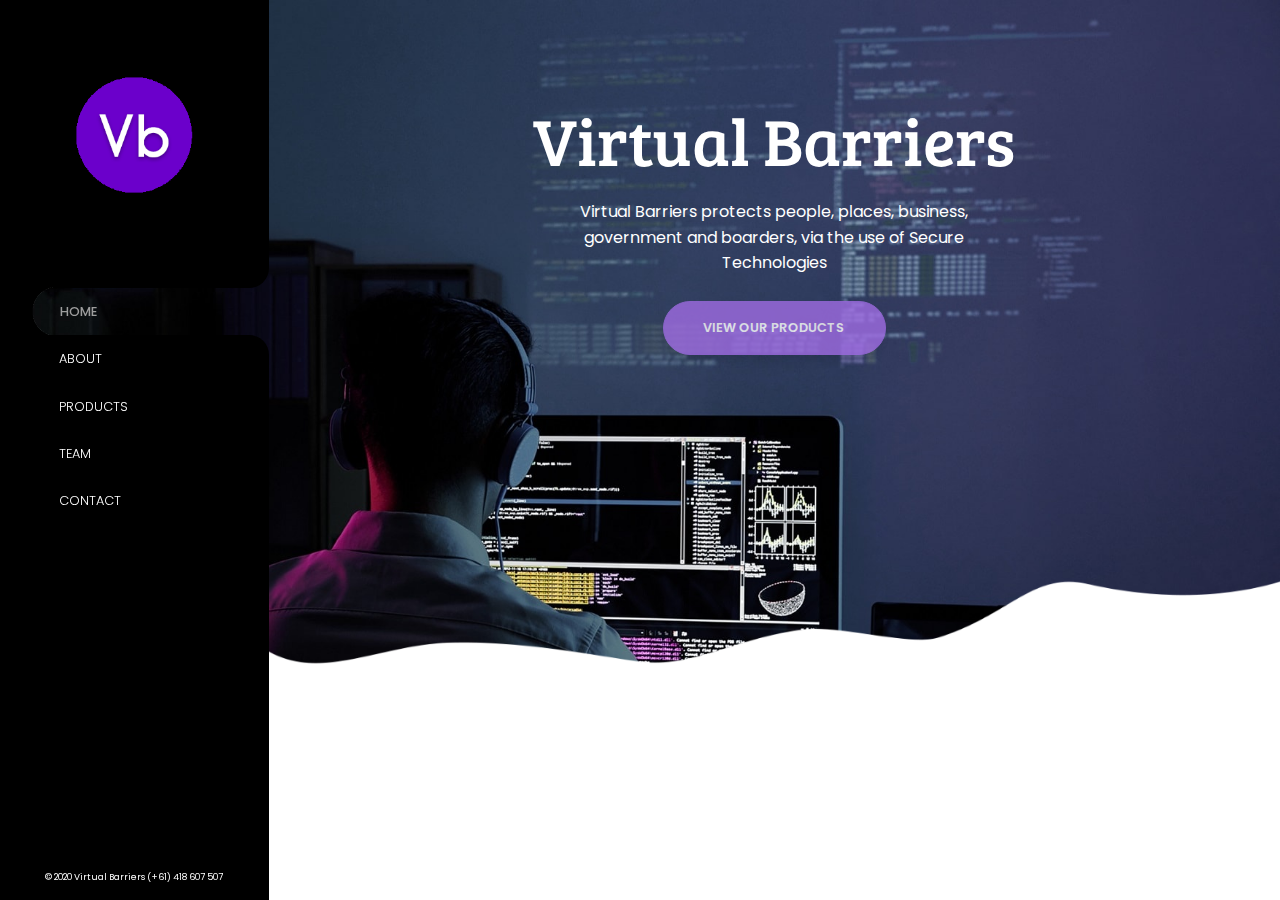
==== commit 147d867f: "Content updates august 2021" ====
--- a/index.html
+++ b/index.html
@@ -1,148 +1,84 @@
 <!DOCTYPE html>
 <html lang="en">
-  <head>
-    <meta charset="UTF-8" />
-    <meta name="viewport" content="width=device-width, initial-scale=1.0" />
-    <meta http-equiv="X-UA-Compatible" content="ie=edge" />
-    <title>
-      Virtual Barriers | A specialist Australian thermal imaging and fever detection solutions company
-    </title>
-    <link
-      rel="apple-touch-icon"
-      sizes="57x57"
-      href="assets/apple-icon-57x57.png"
-    />
-    <link
-      rel="apple-touch-icon"
-      sizes="60x60"
-      href="assets/apple-icon-60x60.png"
-    />
-    <link
-      rel="apple-touch-icon"
-      sizes="72x72"
-      href="assets/apple-icon-72x72.png"
-    />
-    <link
-      rel="apple-touch-icon"
-      sizes="76x76"
-      href="assets/apple-icon-76x76.png"
-    />
-    <link
-      rel="apple-touch-icon"
-      sizes="114x114"
-      href="assets/apple-icon-114x114.png"
-    />
-    <link
-      rel="apple-touch-icon"
-      sizes="120x120"
-      href="assets/apple-icon-120x120.png"
-    />
-    <link
-      rel="apple-touch-icon"
-      sizes="144x144"
-      href="assets/apple-icon-144x144.png"
-    />
-    <link
-      rel="apple-touch-icon"
-      sizes="152x152"
-      href="assets/apple-icon-152x152.png"
-    />
-    <link
-      rel="apple-touch-icon"
-      sizes="180x180"
-      href="assets/apple-icon-180x180.png"
-    />
-    <link
-      rel="icon"
-      type="image/png"
-      sizes="192x192"
-      href="assets/android-icon-192x192.png"
-    />
-    <link
-      rel="icon"
-      type="image/png"
-      sizes="32x32"
-      href="assets/favicon-32x32.png"
-    />
-    <link
-      rel="icon"
-      type="image/png"
-      sizes="96x96"
-      href="assets/favicon-96x96.png"
-    />
-    <link
-      rel="icon"
-      type="image/png"
-      sizes="16x16"
-      href="assets/favicon-16x16.png"
-    />
-    <link rel="manifest" href="assets/manifest.json" />
-    <meta name="msapplication-TileColor" content="#000000" />
-    <meta name="msapplication-TileImage" content="/ms-icon-144x144.png" />
-    <meta name="theme-color" content="#000000" />
-    <link rel="stylesheet" href="css/bootstrap.min.css" />
-    <link rel="stylesheet" href="owl/assets/owl.carousel.min.css" />
-    <link rel="stylesheet" href="css/main.css" />
-  </head>
-  <body class="home-page-body">
-    <aside>
-      <div class="sidebar">
-        <button class="burger">
-          <img src="assets/menu.svg" alt="" />
-        </button>
-        <div class="logo">
-          <a href="/">
-            <img src="assets/fraudfighters.png" alt="" />
-          </a>
-        </div>
-        <div class="clearfix"></div>
-        <nav>
-          <ul>
-            <li class="active"><a href="index.html">Home</a></li>
-            <li class="after"><a href="about.html">About</a></li>
-            <li><a href="products.html">Products</a></li>
-            <li><a href="team.html">Team</a></li>
-            <li><a href="contact.html">Contact</a></li>
-          </ul>
-        </nav>
-        <div class="copyright">
-          <p>© 2020 Virtual Barriers (+61) 041 966 2266</p>
-        </div>
-      </div>
-    </aside>
-    <section class="main">
-      <section class="home-section1 bottom-background">
-        <div class="path-container">
-          <h1 class="title">Virtual Barriers</h1>
-          <p class="description">
-            A specialist Australian thermal imaging and fever detection solutions company,
-            providing <br />
-            best of breed products & services to Asia Pacific.
-          </p>
-          <a href="products.html" class="btn btn-primary">view our products</a>
-        </div>
-      </section>
+	<head>
+		<meta charset="UTF-8" />
+		<meta name="viewport" content="width=device-width, initial-scale=1.0" />
+		<meta http-equiv="X-UA-Compatible" content="ie=edge" />
+		<title>Virtual Barriers | A specialist Australian thermal imaging and fever detection solutions company</title>
+		<link rel="apple-touch-icon" sizes="57x57" href="assets/apple-icon-57x57.png" />
+		<link rel="apple-touch-icon" sizes="60x60" href="assets/apple-icon-60x60.png" />
+		<link rel="apple-touch-icon" sizes="72x72" href="assets/apple-icon-72x72.png" />
+		<link rel="apple-touch-icon" sizes="76x76" href="assets/apple-icon-76x76.png" />
+		<link rel="apple-touch-icon" sizes="114x114" href="assets/apple-icon-114x114.png" />
+		<link rel="apple-touch-icon" sizes="120x120" href="assets/apple-icon-120x120.png" />
+		<link rel="apple-touch-icon" sizes="144x144" href="assets/apple-icon-144x144.png" />
+		<link rel="apple-touch-icon" sizes="152x152" href="assets/apple-icon-152x152.png" />
+		<link rel="apple-touch-icon" sizes="180x180" href="assets/apple-icon-180x180.png" />
+		<link rel="icon" type="image/png" sizes="192x192" href="assets/android-icon-192x192.png" />
+		<link rel="icon" type="image/png" sizes="32x32" href="assets/favicon-32x32.png" />
+		<link rel="icon" type="image/png" sizes="96x96" href="assets/favicon-96x96.png" />
+		<link rel="icon" type="image/png" sizes="16x16" href="assets/favicon-16x16.png" />
+		<link rel="manifest" href="assets/manifest.json" />
+		<meta name="msapplication-TileColor" content="#000000" />
+		<meta name="msapplication-TileImage" content="/ms-icon-144x144.png" />
+		<meta name="theme-color" content="#000000" />
+		<link rel="stylesheet" href="css/bootstrap.min.css" />
+		<link rel="stylesheet" href="owl/assets/owl.carousel.min.css" />
+		<link rel="stylesheet" href="css/main.css" />
+	</head>
+	<body class="home-page-body">
+		<aside>
+			<div class="sidebar">
+				<button class="burger">
+					<img src="assets/menu.svg" alt="" />
+				</button>
+				<div class="logo">
+					<a href="/">
+						<img src="assets/fraudfighters.png" alt="" />
+					</a>
+				</div>
+				<div class="clearfix"></div>
+				<nav>
+					<ul>
+						<li class="active"><a href="index.html">Home</a></li>
+						<li class="after"><a href="about.html">About</a></li>
+						<li><a href="products.html">Products</a></li>
+						<li><a href="team.html">Team</a></li>
+						<li><a href="contact.html">Contact</a></li>
+					</ul>
+				</nav>
+				<div class="copyright">
+					<p>© 2020 Virtual Barriers (+61) 418 607 507</p>
+				</div>
+			</div>
+		</aside>
+		<section class="main">
+			<section class="home-section1 bottom-background">
+				<div class="path-container">
+					<h1 class="title">Virtual Barriers</h1>
+					<div class="col-xl-6 mx-auto">
+						<p class="description">Virtual Barriers protects people, places, business, government and boarders, via the use of Secure Technologies</p>
+					</div>
+					<a href="products.html" class="btn btn-primary">view our products</a>
+				</div>
+			</section>
+		</section>
 
-
-
-
-   </section>
-
-    <script src="js/jquery-3.4.1.min.js"></script>
-    <script src="js/bootstrap.min.js"></script>
-    <script src="owl/owl.carousel.min.js"></script>
-    <script src="js/main.js"></script>
-    <script>
-      $(document).ready(function() {
-        $(".owl-carousel").owlCarousel({
-          loop: true,
-          margin: 10,
-          responsiveClass: true,
-          items: 1,
-          nav: true,
-          dots: true
-        });
-      });
-    </script>
-  </body>
+		<script src="js/jquery-3.4.1.min.js"></script>
+		<script src="js/bootstrap.min.js"></script>
+		<script src="owl/owl.carousel.min.js"></script>
+		<script src="js/main.js"></script>
+		<script>
+			$(document).ready(function () {
+				$(".owl-carousel").owlCarousel({
+					loop: true,
+					margin: 10,
+					responsiveClass: true,
+					items: 1,
+					nav: true,
+					dots: true,
+				});
+			});
+		</script>
+	</body>
 </html>
--- a/css/main.css
+++ b/css/main.css
@@ -5,8 +5,7 @@
   line-height: 1.5;
   border-radius: 100rem;
   text-transform: uppercase;
-  -webkit-box-shadow: 0 10px 8px -5px rgba(0, 0, 0, 0.1);
-          box-shadow: 0 10px 8px -5px rgba(0, 0, 0, 0.1);
+  box-shadow: 0 10px 8px -5px rgba(0, 0, 0, 0.1);
 }
 
 .btn-primary {
@@ -26,8 +25,7 @@
   color: #fff;
   background-color: #8745E0;
   border-color: #8745E0;
-  -webkit-box-shadow: 0 0 0 0.2rem rgba(182, 144, 231, 0.5);
-          box-shadow: 0 0 0 0.2rem rgba(182, 144, 231, 0.5);
+  box-shadow: 0 0 0 0.2rem rgba(182, 144, 231, 0.5);
 }
 
 .btn-primary:not(:disabled):not(.disabled).active, .btn-primary:not(:disabled):not(.disabled):active, .show > .btn-primary.dropdown-toggle {
@@ -37,15 +35,13 @@
 }
 
 .btn-primary:not(:disabled):not(.disabled).active:focus, .btn-primary:not(:disabled):not(.disabled):active:focus, .show > .btn-primary.dropdown-toggle:focus {
-  -webkit-box-shadow: 0 0 0 0.2rem rgba(182, 144, 231, 0.5);
-          box-shadow: 0 0 0 0.2rem rgba(182, 144, 231, 0.5);
+  box-shadow: 0 0 0 0.2rem rgba(182, 144, 231, 0.5);
 }
 
 .owl-carousel .owl-dots {
   width: 100%;
   text-align: center;
 }
-
 .owl-carousel .owl-dots .owl-dot {
   border: 1px solid #707070;
   border-radius: 100px;
@@ -53,31 +49,26 @@
   height: 14px;
   margin: 5px;
 }
-
 .owl-carousel .owl-dots .owl-dot.active {
   border-color: #9F6CE3;
   background: #9F6CE3;
 }
-
 .owl-carousel .owl-nav .owl-prev span,
 .owl-carousel .owl-nav .owl-next span {
   font-size: 0px !important;
   position: absolute;
   top: 50%;
-  -webkit-transform: translateY(-50%);
-          transform: translateY(-50%);
+  transform: translateY(-50%);
   border: solid #9F6CE3;
   border-width: 0 2px 2px 0;
   display: inline-block;
   padding: 25px;
 }
-
 .owl-carousel .owl-nav .owl-prev span {
   left: 0;
   transform: rotate(135deg);
   -webkit-transform: rotate(135deg);
 }
-
 .owl-carousel .owl-nav .owl-next span {
   right: 0;
   transform: rotate(-45deg);
@@ -98,15 +89,12 @@
   height: 100%;
   z-index: 555555555;
 }
-
 .sidebar .burger {
   display: none;
 }
-
 .sidebar .logo {
   position: relative;
 }
-
 .sidebar .logo:before {
   content: " ";
   background: #000;
@@ -117,22 +105,18 @@
   bottom: -10vh;
   z-index: -1;
 }
-
 .sidebar .logo a {
   width: 14vh;
   margin: 8vh auto 10vh;
   display: block;
 }
-
 .sidebar .logo a img {
   width: 100%;
   height: auto;
 }
-
 .sidebar nav {
   position: relative;
 }
-
 .sidebar nav:after {
   content: " ";
   background: #000;
@@ -142,23 +126,19 @@
   bottom: -50vh;
   height: 50vh;
 }
-
 .sidebar nav ul {
   list-style: none;
   margin: 0;
   padding: 0;
 }
-
 .sidebar nav ul li {
   position: relative;
   background: #000;
 }
-
 .sidebar nav ul li.active {
   background: transparent;
   right: -1px;
 }
-
 .sidebar nav ul li.active:before {
   content: " ";
   background: url(../assets/Untitled-1@2x.png) no-repeat;
@@ -169,13 +149,11 @@
   width: 20%;
   background-size: cover;
 }
-
 .sidebar nav ul li.active a {
   color: #000;
   font-weight: 500;
   font-weight: 500;
 }
-
 .sidebar nav ul li.active a:before {
   position: absolute;
   right: -20px;
@@ -187,7 +165,6 @@
   border-bottom: 20px solid white;
   border-right: 21px solid white;
 }
-
 .sidebar nav ul li.active a:after {
   position: absolute;
   right: -20px;
@@ -199,7 +176,6 @@
   border-top: 20px solid white;
   border-right: 21px solid white;
 }
-
 .sidebar nav ul li a {
   color: #fff;
   font-size: 20px;
@@ -210,7 +186,6 @@
   text-decoration: none !important;
   padding-left: 90px;
 }
-
 .sidebar .copyright {
   font-size: 14px;
   color: #fff;
@@ -235,12 +210,12 @@
 .path-container {
   width: 100%;
   padding: 0 115px;
+  max-width: 1500px;
 }
 
 .bottom-background {
   position: relative;
 }
-
 .bottom-background:after {
   position: absolute;
   bottom: -1px;
@@ -260,7 +235,6 @@
   font-weight: normal;
   position: relative;
 }
-
 .title-type1:before {
   position: absolute;
   left: -38px;
@@ -271,15 +245,12 @@
   width: 190px;
   content: " ";
 }
-
 .title-type1.title-type1-center {
   text-align: center;
 }
-
 .title-type1.title-type1-center:before {
   left: 50%;
-  -webkit-transform: translateX(-50%);
-          transform: translateX(-50%);
+  transform: translateX(-50%);
 }
 
 .home-section1 {
@@ -290,24 +261,20 @@
   background-size: cover;
   height: 55vw;
 }
-
 .home-section1:after {
   bottom: -1px;
 }
-
 .home-section1 .title {
   font-size: 110px;
   font-weight: normal;
   font-family: "Bree Serif", serif;
   margin-bottom: 30px;
 }
-
 .home-section1 .description {
   font-size: 24px;
   line-height: 40px;
   margin-bottom: 25px;
 }
-
 .home-section1 .btn {
   padding: 25px 60px;
   font-size: 20px;
@@ -318,7 +285,6 @@
   position: relative;
   padding-bottom: 300px;
 }
-
 .home-section2 .section-image {
   position: absolute;
   bottom: 0;
@@ -326,12 +292,10 @@
   max-width: 55%;
   z-index: -1;
 }
-
 .home-section2 .content {
   font-size: 20px;
   line-height: 34px;
 }
-
 .home-section2 .btn-primary {
   font-size: 20px;
   padding: 20px 75px;
@@ -342,27 +306,21 @@
 .home-section3 {
   padding-top: 50px;
 }
-
 .home-section3 .title-type1 {
   margin-bottom: 20px;
 }
-
 .home-section3 .content {
   background: #fff;
   padding: 100px 60px;
-  -webkit-box-shadow: 0 3px 30px -6px rgba(0, 0, 0, 0.1);
-          box-shadow: 0 3px 30px -6px rgba(0, 0, 0, 0.1);
+  box-shadow: 0 3px 30px -6px rgba(0, 0, 0, 0.1);
   border-radius: 35px;
 }
-
 .home-section3 .content .owl-carousel {
   padding: 0 130px;
 }
-
 .home-section3 .content .owl-carousel .owl-item {
   text-align: center;
 }
-
 .home-section3 .content .owl-carousel .owl-item .item-img {
   width: 150px;
   height: 150px;
@@ -372,23 +330,19 @@
   display: inline-block;
   margin-bottom: 40px;
 }
-
 .home-section3 .content .owl-carousel .owl-item .item-img img {
   max-width: 100%;
 }
-
 .home-section3 .content .owl-carousel .owl-item .item-title {
   font-weight: normal;
   font-size: 28px;
   margin-bottom: 20px;
   font-weight: 600;
 }
-
 .home-section3 .content .owl-carousel .owl-item .item-desc {
   font-size: 18px;
   line-height: 38px;
 }
-
 .home-section3 .content .owl-carousel .owl-dots {
   margin-top: 20px;
 }
@@ -396,14 +350,12 @@
 .home-section4 {
   padding: 100px 0 50px;
 }
-
 .home-section4 .btn-primary {
   font-size: 20px;
   padding: 20px 75px;
   font-weight: normal;
   margin-top: 30px;
 }
-
 .home-section4 .content p {
   font-size: 20px;
   line-height: 38px;
@@ -412,33 +364,27 @@
 .home-section5 {
   padding: 100px 0;
 }
-
 .home-section5 .item {
   padding: 150px 0 0;
   position: relative;
 }
-
 .home-section5 .item .item-img {
   max-width: 100%;
   top: -80px;
   position: relative;
 }
-
 .home-section5 .item .item-title {
   margin-bottom: 15px;
   font-size: 24px;
   font-weight: 600;
 }
-
 .home-section5 .item .item-desc {
   font-size: 20px;
   line-height: 37px;
 }
-
 .home-section5 .item.item-bg-gray-light {
   background: rgba(0, 0, 0, 0.02);
 }
-
 .home-section5 .item svg.top {
   position: absolute;
   top: 0;
@@ -453,66 +399,58 @@
   padding-top: 70px;
   padding-bottom: 70px;
 }
-
 .main.products-page h1 {
   font-size: 80px;
   font-weight: bold;
   text-transform: uppercase;
   margin-bottom: 30px;
 }
-
 .main.products-page .products-desc {
   font-size: 20px;
 }
-
 .main.products-page .products-list {
   margin-top: 50px;
 }
-
 .main.products-page .products-list .product-list-item {
   margin-bottom: 30px;
   padding: 70px 30px 50px;
   background: #fff;
   border-radius: 20px;
-  -webkit-box-shadow: 0px 71px 67px rgba(159, 108, 227, 0.04);
-          box-shadow: 0px 71px 67px rgba(159, 108, 227, 0.04);
-}
-
+  box-shadow: 0px 71px 67px rgba(159, 108, 227, 0.04);
+}
 .main.products-page .products-list .product-list-item img {
   height: 140px;
   width: auto;
 }
-
 .main.products-page .products-list .product-list-item h3 {
   margin-top: 80px;
   font-size: 26px;
   font-weight: bold;
   margin-bottom: 30px;
 }
-
 .main.products-page .products-list .product-list-item p {
   font-size: 16px;
   margin-bottom: 0;
 }
-
 .main.products-page .products-list .product-list-item .product-link {
   text-decoration: none !important;
   /* Permalink - use to edit and share this gradient: https://colorzilla.com/gradient-editor/#9f6ce3+0,b28be6+100 */
   background: #9f6ce3;
   /* Old browsers */
+  background: -moz-linear-gradient(45deg, #9f6ce3 0%, #b28be6 100%);
   /* FF3.6-15 */
+  background: -webkit-linear-gradient(45deg, #9f6ce3 0%, #b28be6 100%);
   /* Chrome10-25,Safari5.1-6 */
   background: linear-gradient(45deg, #9f6ce3 0%, #b28be6 100%);
   /* W3C, IE10+, FF16+, Chrome26+, Opera12+, Safari7+ */
-  filter: progid:DXImageTransform.Microsoft.gradient( startColorstr='#9f6ce3', endColorstr='#b28be6',GradientType=1 );
+  filter: progid:DXImageTransform.Microsoft.gradient( startColorstr="#9f6ce3", endColorstr="#b28be6",GradientType=1 );
   /* IE6-9 fallback on horizontal gradient */
   border-radius: 50px;
   color: #fff;
   padding: 20px;
   width: 100%;
   display: block;
-  -webkit-box-shadow: 0px 13px 40px rgba(0, 0, 0, 0.25);
-          box-shadow: 0px 13px 40px rgba(0, 0, 0, 0.25);
+  box-shadow: 0px 13px 40px rgba(0, 0, 0, 0.25);
   margin-top: 10px;
   text-transform: uppercase;
   font-size: 17px;
@@ -522,11 +460,9 @@
 .single-product {
   padding-left: 0;
 }
-
 .single-product .path-container {
   padding-left: 519px;
 }
-
 .single-product .single-product-hero {
   padding-top: 150px;
   background: url("../assets/20752@2x.jpg") no-repeat;
@@ -534,7 +470,6 @@
   min-height: 50vw;
   position: relative;
 }
-
 .single-product .single-product-hero:after {
   position: absolute;
   bottom: -1px;
@@ -545,30 +480,25 @@
   background-size: cover;
   content: " ";
 }
-
 .single-product h1 {
   font-size: 45px;
   margin-bottom: 50px;
   font-weight: bold;
 }
-
 .single-product h1 span a {
   color: #858585;
   font-weight: 300;
   text-decoration: none;
 }
-
 .single-product h1 em {
   font-style: normal;
   color: #9f6ce3;
   font-weight: 500;
 }
-
 .single-product .product-desc {
   font-size: 22px;
   line-height: 40px;
 }
-
 .single-product .dl-catalog {
   padding: 25px 75px;
   margin-top: 40px;
@@ -576,7 +506,6 @@
   letter-spacing: 1px;
   opacity: 0.8;
 }
-
 .single-product .dl-catalog img {
   margin-right: 10px;
 }
@@ -585,39 +514,28 @@
   padding-top: 60px;
   padding-bottom: 40px;
 }
-
 .product-key-features .key-item {
   padding-bottom: 45px;
 }
-
 .product-key-features .key-item .key-icon {
   margin: 0 auto 15px;
   width: 150px;
   height: 150px;
   border: 1px solid #9f6ce3;
   border-radius: 50%;
-  display: -webkit-box;
-  display: -ms-flexbox;
   display: flex;
-  -webkit-box-align: center;
-      -ms-flex-align: center;
-          align-items: center;
-  -webkit-box-pack: center;
-      -ms-flex-pack: center;
-          justify-content: center;
-}
-
+  align-items: center;
+  justify-content: center;
+}
 .product-key-features .key-item .key-icon img {
   height: 70px;
   width: auto;
 }
-
 .product-key-features .key-item h4 {
   font-size: 20px;
   font-weight: 500;
   line-height: 30px;
 }
-
 .product-key-features .key-item p {
   font-size: 16px;
   font-weight: 300;
@@ -628,23 +546,19 @@
   padding: 150px 0;
   color: #fff;
 }
-
 .achievements .achievement-item .achievement-img img {
   height: 70px;
   width: auto;
   margin-bottom: 15px;
 }
-
 .achievements .achievement-item h3 {
   font-size: 50px;
   font-weight: bold;
 }
-
 .achievements .achievement-item h3 span {
   font-size: 30px;
   font-weight: 400;
 }
-
 .achievements .achievement-item p {
   font-size: 22px;
   line-height: 30px;
@@ -653,21 +567,17 @@
 .top-features {
   padding-top: 100px;
 }
-
 .top-features .top-features-subsec {
   margin-bottom: 100px;
 }
-
 .top-features .top-features-subsec .title-type1 {
   text-transform: none !important;
 }
-
 .top-features .top-features-subsec h4 {
   font-size: 24px;
   color: #9F6CE3;
   line-height: 35px;
 }
-
 .top-features .top-features-subsec .subsec-desc {
   font-size: 20px;
   line-height: 30px;
@@ -681,14 +591,15 @@
   /* Permalink - use to edit and share this gradient: https://colorzilla.com/gradient-editor/#7600e6+0,38006e+100 */
   background: #7600e6;
   /* Old browsers */
+  background: -moz-linear-gradient(45deg, #7600e6 0%, #38006e 100%);
   /* FF3.6-15 */
+  background: -webkit-linear-gradient(45deg, #7600e6 0%, #38006e 100%);
   /* Chrome10-25,Safari5.1-6 */
   background: linear-gradient(45deg, #7600e6 0%, #38006e 100%);
   /* W3C, IE10+, FF16+, Chrome26+, Opera12+, Safari7+ */
-  filter: progid:DXImageTransform.Microsoft.gradient( startColorstr='#7600e6', endColorstr='#38006e',GradientType=1 );
+  filter: progid:DXImageTransform.Microsoft.gradient( startColorstr="#7600e6", endColorstr="#38006e",GradientType=1 );
   /* IE6-9 fallback on horizontal gradient */
 }
-
 .main.who-we-are-page h1 {
   font-size: 80px;
   font-weight: bold;
@@ -696,40 +607,31 @@
   margin-bottom: 50px;
   color: #fff;
 }
-
 .main.who-we-are-page p {
-  font-size: 24px;
-  line-height: 40px;
+  font-size: 18px;
+  line-height: 30px;
   font-weight: 400;
 }
-
 .main.who-we-are-page .who-we-are-img {
   position: relative;
   top: -50px;
 }
-
 .main.who-we-are-page .team-members {
   margin-bottom: 150px;
 }
-
 .main.who-we-are-page .team-members .member {
   height: 100%;
   margin-bottom: 30px;
   border-radius: 20px;
   background: rgba(0, 0, 0, 0.1);
-  -webkit-transition: all 300ms;
   transition: all 300ms;
   padding: 30px 10px;
 }
-
 .main.who-we-are-page .team-members .member:hover {
   background: rgba(0, 0, 0, 0.2);
-  -webkit-transform: scale(1.05);
-          transform: scale(1.05);
-  -webkit-box-shadow: 0px 20px 50px rgba(255, 255, 255, 0.2);
-          box-shadow: 0px 20px 50px rgba(255, 255, 255, 0.2);
-}
-
+  transform: scale(1.05);
+  box-shadow: 0px 20px 50px rgba(255, 255, 255, 0.2);
+}
 .main.who-we-are-page .team-members .member .member-avatar {
   width: 100px;
   height: 100px;
@@ -738,16 +640,13 @@
   position: relative;
   margin: 20px auto;
 }
-
 .main.who-we-are-page .team-members .member .member-avatar img {
   width: 100%;
 }
-
 .main.who-we-are-page .team-members .member h3 {
   font-weight: 400;
   font-size: 20px;
 }
-
 .main.who-we-are-page .team-members .member h6 {
   font-weight: 300;
   font-size: 14px;
@@ -760,7 +659,6 @@
   padding-bottom: 70px;
   color: #fff;
 }
-
 .main.contact-page:before {
   content: " ";
   background: url(../assets/592-min.jpg) no-repeat;
@@ -774,21 +672,18 @@
   z-index: -1;
   background-position: top right;
 }
-
 .main.contact-page h1 {
   color: #000;
   font-size: 60px;
   font-weight: bold;
   margin-bottom: 50px;
 }
-
 .main.contact-page .form-control {
   padding: 20px 30px;
   height: auto;
   border-radius: 10px;
   font-size: 18px;
 }
-
 .main.contact-page .btn-primary {
   padding: 20px 60px;
   font-size: 20px;
@@ -799,47 +694,38 @@
 .about {
   padding-top: 100px;
 }
-
 .about h1 {
   font-size: 80px;
   font-weight: bold;
   text-transform: uppercase;
   margin-bottom: 30px;
 }
-
 .about .about-desc {
   font-size: 20px;
 }
-
 .about .hero-sub-heading {
   font-weight: 600;
   font-size: 30px;
   margin-top: 50px;
 }
-
 .about .hero-sub-desc {
   font-size: 22px;
 }
-
 .about .hero-img {
   position: relative;
   top: -40px;
 }
-
 .about .about-sec2 {
   padding-bottom: 200px;
 }
-
 .about .about-sec2 .sec-right-img {
   position: absolute;
   right: 6vw;
   width: 36%;
 }
-
 .about .about-sec2 .about-sec2-subsec {
   margin-top: 140px;
 }
-
 .about .about-sec2 .about-sec2-subsec p {
   font-size: 20px;
   line-height: 37px;
@@ -855,257 +741,322 @@
     padding: 1.1vw 0;
     padding-left: 4.6vw;
   }
+
   .path-container {
     padding: 0 6vw;
   }
+
   .home-section1 .title {
     font-size: 5.2vw;
     margin-bottom: 1.5vw;
   }
+
   .home-section1 .description {
     font-size: 1.25vw;
     line-height: 2vw;
   }
+
   .home-section1 .btn {
     padding: 1.3vw 3.1vw;
     font-size: 1vw;
   }
+
   .title-type1:before {
     left: -1.9vw;
     width: 9.9vw;
   }
+
   .title-type1 {
     padding: 3.64vw 0 3.64vw 0;
     font-size: 1.9vw;
   }
+
   .home-section2 .content {
     font-size: 1vw;
     line-height: 1.77vw;
   }
+
   .home-section2 {
     padding-bottom: 15.62vw;
   }
+
   .home-section2 .btn-primary {
     font-size: 1vw;
     padding: 1vw 3.9vw;
     margin-top: 1.5vw;
   }
+
   .home-section3 .content .owl-carousel .owl-item .item-img {
     width: 7.81vw;
     height: 7.81vw;
     padding: 1.8vw;
     margin-bottom: 1.9vw;
   }
+
   .home-section3 .content .owl-carousel {
     padding: 0 6.77vw;
   }
+
   .home-section3 .content {
     padding: 5.2vw 3.1vw;
   }
+
   .home-section3 .content .owl-carousel .owl-item .item-desc {
     font-size: 0.94vw;
     line-height: 2vw;
   }
+
   .home-section4 {
     padding: 5.2vw 2.6vw;
   }
+
   .home-section4 .content p {
     font-size: 1vw;
     line-height: 2vw;
   }
+
   .home-section4 .btn-primary {
     font-size: 1vw;
     padding: 1vw 3.9vw;
     margin-top: 1.5vw;
   }
+
   .home-section5 {
     padding: 2.5vw 0;
   }
+
   .home-section5 .item .item-title {
     margin-bottom: 0.7vw;
     font-size: 1.25vw;
   }
+
   .home-section5 .item .item-desc {
     font-size: 1vw;
     line-height: 2vw;
   }
+
   .sidebar .copyright {
     font-size: 0.7vw;
   }
+
   .bottom-background:after {
     height: 13.02vw;
   }
+
   .owl-carousel .owl-nav .owl-next span {
-    -webkit-transform: scale(0.7) rotate(-45deg);
-            transform: scale(0.7) rotate(-45deg);
-  }
+    transform: scale(0.7) rotate(-45deg);
+  }
+
   .owl-carousel .owl-nav .owl-prev span {
-    -webkit-transform: scale(0.7) rotate(135deg);
-            transform: scale(0.7) rotate(135deg);
-  }
+    transform: scale(0.7) rotate(135deg);
+  }
+
   .main.products-page {
     min-height: 100vh;
     padding-top: 3.65vw;
     padding-bottom: 3.65vw;
   }
+
   .main.products-page h1 {
     font-size: 4.16vw;
     margin-bottom: 1.56vw;
   }
+
   .main.products-page .products-desc {
     font-size: 1vw;
   }
+
   .main.products-page .products-list {
     margin-top: 2.6vw;
   }
+
   .main.products-page .products-list .product-list-item {
     margin-bottom: 1.56vw;
     padding: 3.65vw 1.56vw 2.6vw;
   }
+
   .main.products-page .products-list .product-list-item img {
     height: 7.3vw;
   }
+
   .main.products-page .products-list .product-list-item h3 {
     margin-top: 4.16vw;
     font-size: 1.35vw;
     margin-bottom: 1.56vw;
   }
+
   .main.products-page .products-list .product-list-item p {
     font-size: 0.84vw;
   }
+
   .main.products-page .products-list .product-list-item .product-link {
     padding: 1vw;
     font-size: 0.9vw;
   }
+
   .main.contact-page h1 {
     font-size: 3.1vw;
     font-weight: bold;
     margin-bottom: 2.6vw;
   }
+
   .main.contact-page {
     padding-top: 6.77vw;
   }
+
   .main.who-we-are-page {
     padding-top: 6.7vw;
   }
+
   .main.who-we-are-page .team-members .member h3 {
     font-size: 1vw;
   }
+
   .main.who-we-are-page .team-members .member h6 {
     font-size: 0.8vw;
   }
+
   .main.who-we-are-page .team-members {
     margin-bottom: 7.8vw;
   }
+
   .main.who-we-are-page h1 {
     font-size: 4.16vw;
     margin-bottom: 4.6vw;
   }
+
   .main.who-we-are-page p {
     line-height: 2vw;
     font-size: 1.25vw;
   }
+
   .home-page-body .path-container {
     padding-left: 27vw;
   }
+
   .main {
     width: 100%;
     padding-left: 21vw;
   }
+
   .about h1 {
     font-size: 4.16vw;
     margin-bottom: 1.56vw;
   }
+
   .about {
     padding-top: 5.2vw;
   }
+
   .about .about-desc {
     font-size: 1vw;
   }
+
   .about .hero-sub-heading {
     font-size: 1.56vw;
     margin-top: 2.6vw;
   }
+
   .about .hero-sub-desc {
     font-size: 1.14vw;
   }
+
   .about .about-sec2 .about-sec2-subsec {
     margin-top: 7.3vw;
   }
+
   .about .about-sec2 .about-sec2-subsec p {
     font-size: 1vw;
     line-height: 1.9vw;
   }
+
   .single-product .path-container {
     padding-left: 6vw;
   }
+
   .single-product h1 {
     font-size: 2.34vw;
     margin-bottom: 2.6vw;
   }
+
   .single-product .product-desc {
     font-size: 1.14vw;
     line-height: 2vw;
   }
+
   .single-product .dl-catalog {
     padding: 1.3vw 3.9vw;
     margin-top: 1vw;
     font-size: 1.2vw;
   }
+
   .single-product .single-product-hero {
     padding-top: 7.8vw;
   }
+
   .achievements .achievement-item .achievement-img img {
     height: 3vw;
   }
+
   .achievements .achievement-item h3 {
     font-size: 2.6vw;
   }
+
   .achievements .achievement-item p {
     font-size: 1.2vw;
     line-height: 1.5vw;
   }
+
   .achievements {
     padding: 7.8vw 0;
   }
+
   .top-features {
     padding-top: 5.2vw;
   }
+
   .single-product .dl-catalog img {
     width: 1.7vw;
   }
+
   .product-key-features .key-item .key-icon img {
     height: 3.64vw;
   }
+
   .product-key-features .key-item .key-icon {
     height: 7.8vw;
     width: 7.8vw;
   }
+
   .product-key-features .key-item h4 {
     font-size: 1vw;
     line-height: 1.4vw;
   }
+
   .product-key-features .key-item p {
     font-size: 0.8vw;
   }
+
   .product-key-features {
     padding-top: 3.12vw;
     padding-bottom: 2vw;
   }
+
   .top-features .top-features-subsec h4 {
     font-size: 1.25vw;
     line-height: 1.8vw;
   }
+
   .top-features .top-features-subsec .subsec-desc {
     font-size: 1vw;
     line-height: 1.5vw;
   }
 }
-
 @media (min-width: 992px) {
   .menu-link-reverse a {
     color: #fff !important;
   }
+
   .home-page-body .sidebar .logo:before {
     border-bottom-right-radius: 20px;
   }
@@ -1115,32 +1066,38 @@
   .home-page-body .sidebar nav ul li.active a {
     color: #9d9d9d;
   }
+
   .sidebar nav ul li.before {
     border-bottom-right-radius: 20px;
   }
+
   .sidebar nav ul li.after {
     border-top-right-radius: 20px;
   }
+
   .contact-page-body .sidebar nav:after {
     border-top-right-radius: 20px;
   }
 }
-
 @media (max-width: 991px) {
   .home-page-body .path-container {
     padding-left: 6vw;
   }
+
   .main {
     padding-left: 0;
   }
+
   .main.contact-page:before {
     width: 100%;
   }
+
   .main.products-page,
-  .main.contact-page,
-  .main.who-we-are-page {
+.main.contact-page,
+.main.who-we-are-page {
     padding-top: 130px;
   }
+
   .sidebar {
     width: 100%;
     bottom: unset;
@@ -1149,7 +1106,7 @@
     background: #000;
   }
   .sidebar .sidebar nav:after,
-  .sidebar .sidebar .logo:before {
+.sidebar .sidebar .logo:before {
     display: none;
   }
   .sidebar .burger {
@@ -1194,44 +1151,48 @@
     display: none !important;
   }
   .sidebar nav ul li a:after,
-  .sidebar nav ul li a:before {
+.sidebar nav ul li a:before {
     display: none !important;
   }
   .sidebar .copyright {
     display: none;
   }
+
   .main {
     width: 100%;
     padding-top: 75px;
   }
 }
-
 @media (min-width: 768px) and (max-width: 991px) {
   .about {
     padding-top: 130px;
   }
+
   .about .about-desc,
-  .about .hero-sub-desc,
-  .about .about-sec2 .about-sec2-subsec p {
+.about .hero-sub-desc,
+.about .about-sec2 .about-sec2-subsec p {
     font-size: 1.3vw;
   }
+
   .product-key-features .key-item h4 {
     font-size: 1.7vw;
     line-height: 2vw;
   }
+
   .product-key-features .key-item p {
     font-size: 1.3vw;
   }
+
   .top-features .top-features-subsec h4 {
     font-size: 1.55vw;
     line-height: 2vw;
   }
+
   .top-features .top-features-subsec .subsec-desc {
     font-size: 1.5vw;
     line-height: 2vw;
   }
 }
-
 @media (max-width: 767px) {
   .about {
     padding-top: 150px;
@@ -1239,30 +1200,37 @@
   .about h1 {
     font-size: 10vw;
   }
+
   .about .about-sec2 .sec-right-img {
     width: 100%;
     right: 0;
     opacity: 0.5;
   }
+
   .about .about-desc,
-  .about .hero-sub-desc {
+.about .hero-sub-desc {
     font-size: 4.5vw;
   }
+
   .about .about-sec2 .about-sec2-subsec p {
     font-size: 4.5vw;
     line-height: 7vw;
   }
+
   .about .hero-img {
     top: 0;
   }
+
   .single-product h1 {
     font-size: 5vw;
     margin-bottom: 30px;
   }
+
   .single-product .product-desc {
     font-size: 4vw;
     line-height: 7vw;
   }
+
   .single-product .dl-catalog {
     padding: 15px;
     margin-top: 20px;
@@ -1270,33 +1238,43 @@
     letter-spacing: 1px;
     opacity: 0.8;
   }
+
   .single-product .dl-catalog img {
     width: 25px;
   }
+
   .single-product .single-product-hero {
     min-height: 100vh;
   }
+
   .single-product .single-product-hero {
     padding-top: 90px;
   }
+
   .single-product .path-container {
     padding-left: 25px;
   }
+
   .path-container {
     padding: 0 25px;
   }
+
   .main.contact-page:before {
     opacity: 0.4;
   }
+
   .main.contact-page h1 {
     font-size: 7vw;
   }
+
   .home-section1 {
     height: 65vh;
   }
+
   .home-section1 .title {
     font-size: 10vw;
   }
+
   .home-section1 .description {
     font-size: 4.5vw;
     line-height: 7vw;
@@ -1304,123 +1282,142 @@
   .home-section1 .description br {
     display: none;
   }
+
   .home-section1 .btn {
     padding: 20px 40px;
     font-size: 5vw;
   }
+
   .bottom-background:after {
     height: 13vw;
   }
+
   .title-type1:before {
     left: 0;
     width: 120px;
   }
+
   .title-type1 {
     padding: 40px 0 40px 0;
     font-size: 7vw;
   }
+
   .home-section2 .content {
     font-size: 16px;
     line-height: 24px;
   }
+
   .home-section2 .btn-primary {
     font-size: 4vw;
     padding: 20px 60px;
   }
+
   .home-section2 .section-image {
     max-width: 100%;
   }
+
   .home-section3 .content {
     padding: 20px;
   }
+
   .home-section3 .content .owl-carousel {
     padding: 10px;
   }
+
   .home-section3 .content .owl-carousel .owl-item .item-title {
     font-size: 5vw;
   }
+
   .home-section3 .content .owl-carousel .owl-item .item-desc {
     font-size: 4vw;
     line-height: 6vw;
   }
+
   .home-section4 .content p {
     font-size: 4vw;
     line-height: 6vw;
   }
+
   .owl-carousel .owl-nav .owl-next span {
-    -webkit-transform: scale(0.5) rotate(-45deg);
-            transform: scale(0.5) rotate(-45deg);
-    -webkit-transform-origin: right;
-            transform-origin: right;
+    transform: scale(0.5) rotate(-45deg);
+    transform-origin: right;
     right: -20px;
   }
+
   .owl-carousel .owl-nav .owl-prev span {
-    -webkit-transform: scale(0.5) rotate(135deg);
-            transform: scale(0.5) rotate(135deg);
-    -webkit-transform-origin: left;
-            transform-origin: left;
+    transform: scale(0.5) rotate(135deg);
+    transform-origin: left;
     left: -20px;
   }
+
   .home-section4 .btn-primary {
     font-size: 4vw;
     padding: 20px 60px;
   }
+
   .home-section5 .item .item-title {
     font-size: 5vw;
   }
+
   .home-section5 .item .item-desc {
     font-size: 4vw;
     line-height: 6vw;
   }
+
   .home-section5 .item:nth-child(even) .path-container > .row {
-    -webkit-box-orient: vertical;
-    -webkit-box-direction: reverse;
-        -ms-flex-direction: column-reverse;
-            flex-direction: column-reverse;
-  }
+    flex-direction: column-reverse;
+  }
+
   .main.products-page h1 {
     font-size: 8vw;
     margin-bottom: 15px;
   }
+
   .main.products-page .products-desc {
     font-size: 16px;
   }
+
   .main.products-page .products-list .product-list-item {
     margin-bottom: 30px;
     padding: 30px 30px 30px;
   }
+
   .main.products-page .products-list > div {
     margin-bottom: 30px;
   }
+
   .main.products-page .products-list .product-list-item h3 {
     margin-top: 30px;
     font-size: 6vw;
     margin-bottom: 20px;
   }
+
   .main.products-page .products-list .product-list-item .product-link {
     font-size: 4.5vw;
     padding: 15px;
   }
+
   .main.who-we-are-page h1 {
     font-size: 9vw;
     margin-bottom: 30px;
   }
+
   .main.who-we-are-page p {
     font-size: 16px;
     line-height: 24px;
   }
+
   .main.who-we-are-page .who-we-are-img {
     top: 50px;
   }
+
   .main.contact-page .form-control {
     font-size: 16px;
     padding: 15px;
   }
 }
-
 @media (min-width: 1920px) {
   .home-section2 .section-image {
     max-width: 1050px;
   }
-}
-/*# sourceMappingURL=main.css.map */+}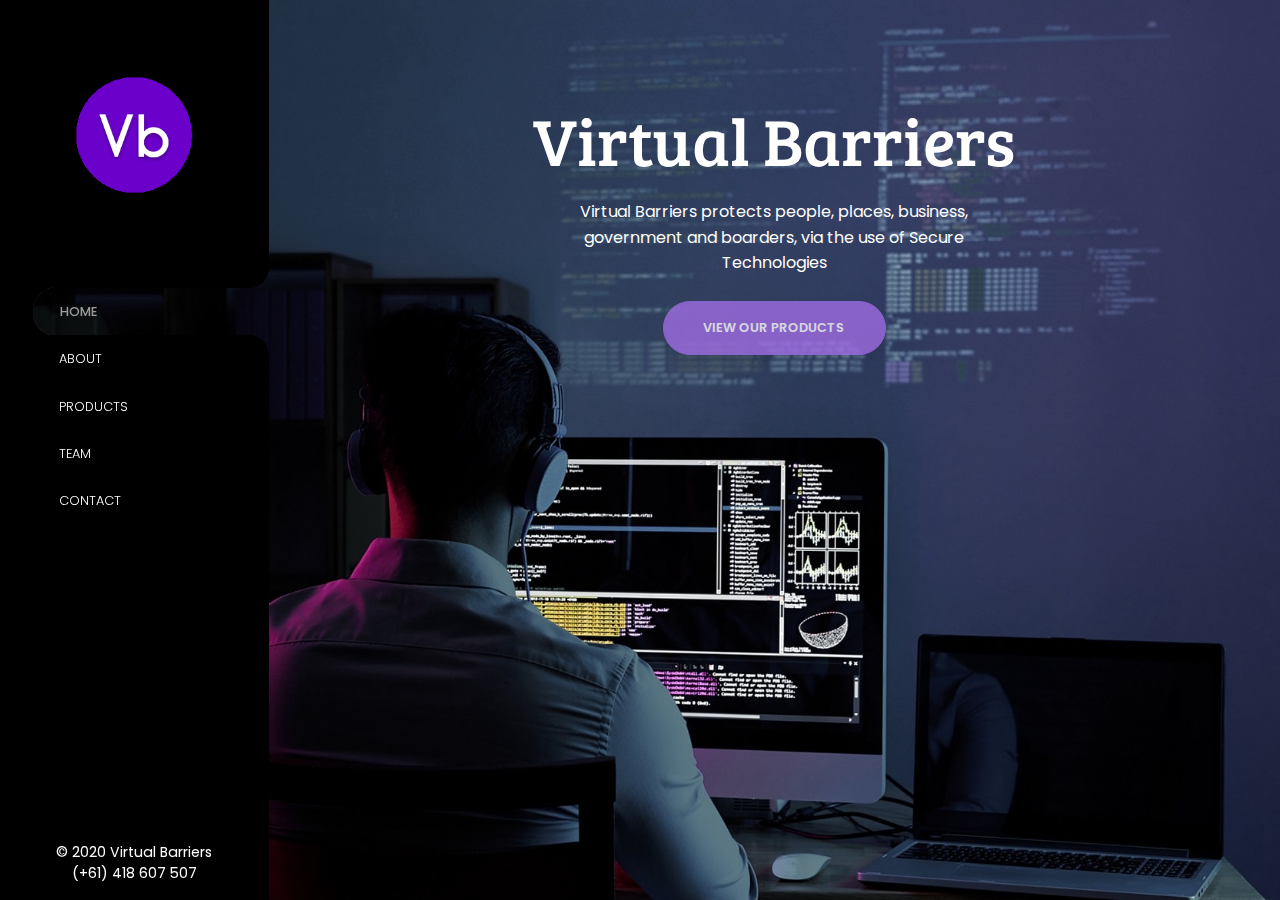
==== commit 398d1fa7: "updates and fixes" ====
--- a/index.html
+++ b/index.html
@@ -48,12 +48,16 @@
 					</ul>
 				</nav>
 				<div class="copyright">
-					<p>© 2020 Virtual Barriers (+61) 418 607 507</p>
+					<p>
+						© 2020 Virtual Barriers
+						<br />
+						<a href="tel:+61418607507">(+61) 418 607 507</a>
+					</p>
 				</div>
 			</div>
 		</aside>
 		<section class="main">
-			<section class="home-section1 bottom-background">
+			<section class="home-section1">
 				<div class="path-container">
 					<h1 class="title">Virtual Barriers</h1>
 					<div class="col-xl-6 mx-auto">
--- a/css/main.css
+++ b/css/main.css
@@ -123,8 +123,8 @@
   left: 0;
   right: 0;
   position: absolute;
-  bottom: -50vh;
-  height: 50vh;
+  bottom: -60vh;
+  height: 60vh;
 }
 .sidebar nav ul {
   list-style: none;
@@ -187,7 +187,7 @@
   padding-left: 90px;
 }
 .sidebar .copyright {
-  font-size: 14px;
+  font-size: 16px;
   color: #fff;
   text-align: center;
   position: absolute;
@@ -195,6 +195,10 @@
   right: 0;
   bottom: 0;
   padding: 0px 20px;
+}
+.sidebar .copyright a {
+  color: #fff;
+  text-decoration: none;
 }
 
 .main {
@@ -259,7 +263,7 @@
   color: #fff;
   background: url("../assets/Image 7@2x.jpg") no-repeat;
   background-size: cover;
-  height: 55vw;
+  height: 100vh;
 }
 .home-section1:after {
   bottom: -1px;
@@ -394,7 +398,7 @@
 }
 
 .main.products-page {
-  background: #f5f5f5;
+  background: #fff;
   min-height: 100vh;
   padding-top: 70px;
   padding-bottom: 70px;
@@ -575,7 +579,7 @@
 }
 .top-features .top-features-subsec h4 {
   font-size: 24px;
-  color: #9F6CE3;
+  color: #9f6ce3;
   line-height: 35px;
 }
 .top-features .top-features-subsec .subsec-desc {
@@ -836,7 +840,7 @@
   }
 
   .sidebar .copyright {
-    font-size: 0.7vw;
+    font-size: 1.1vw;
   }
 
   .bottom-background:after {
